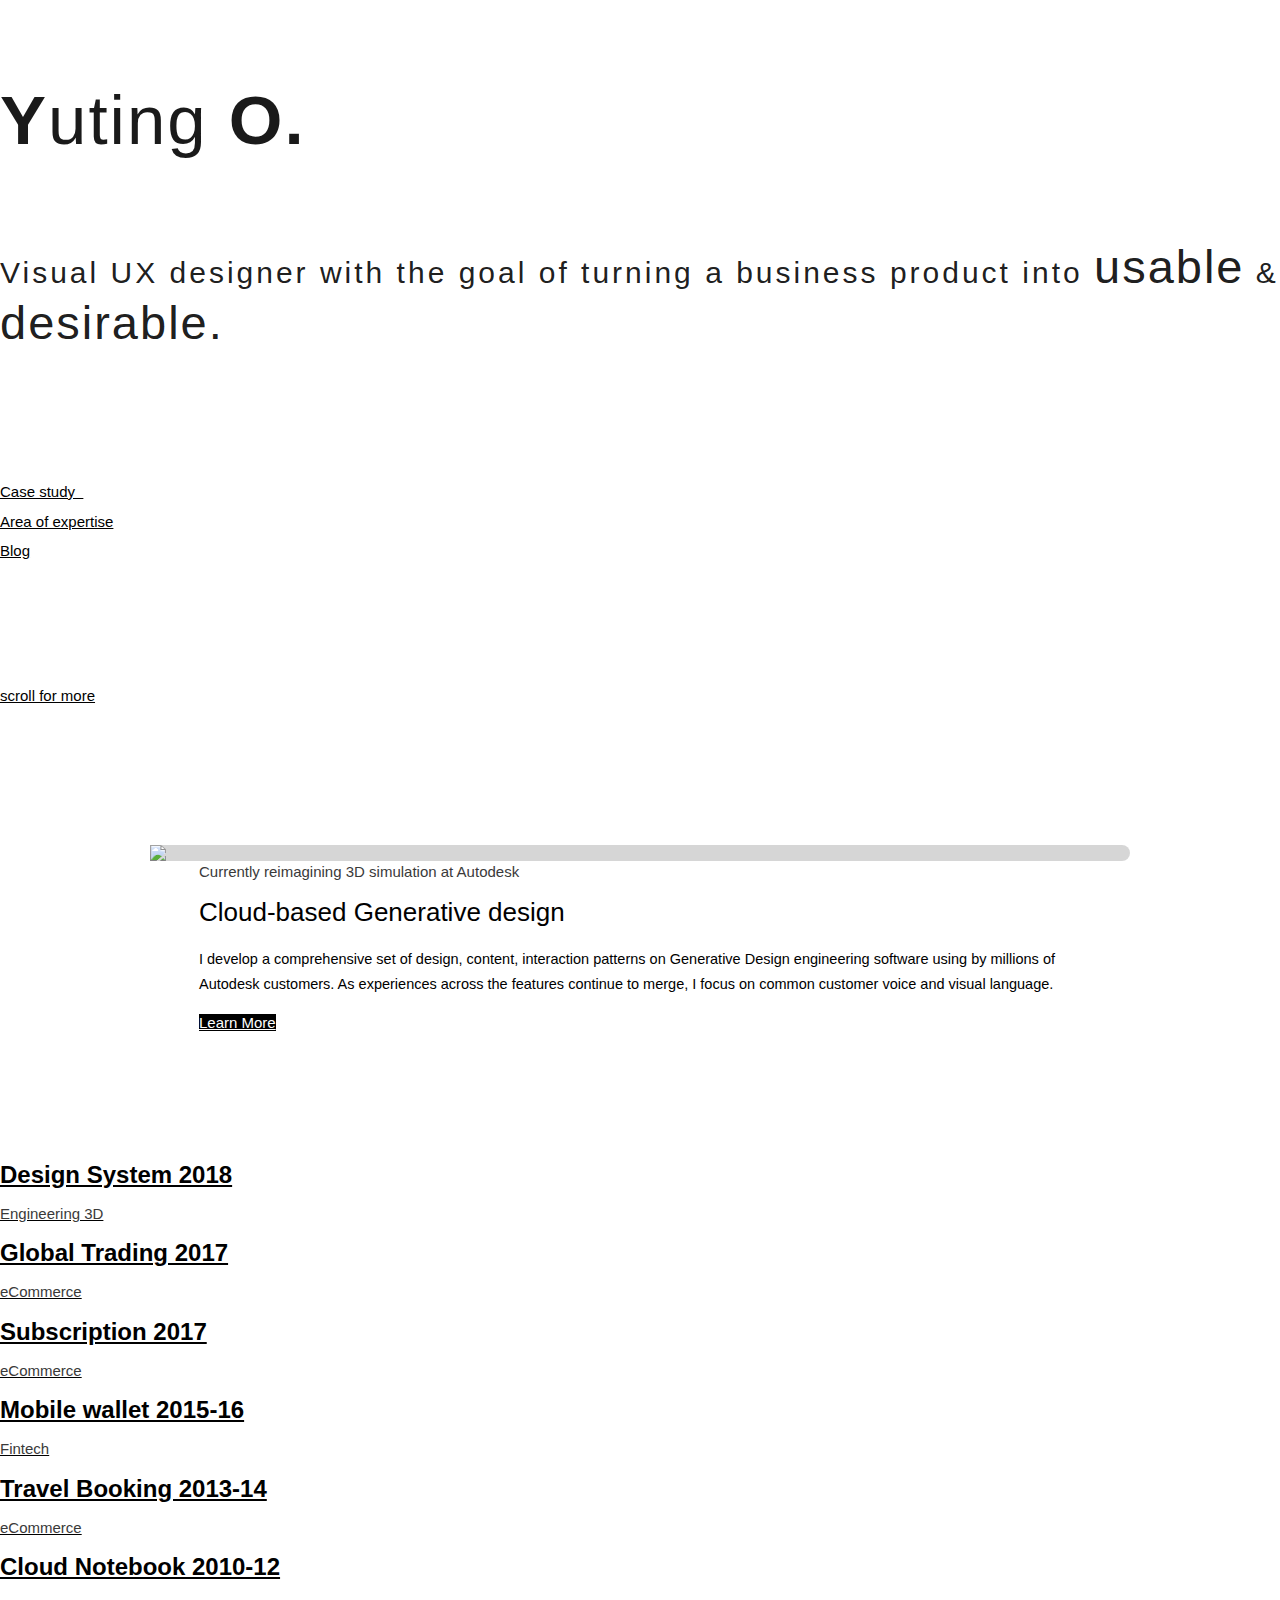
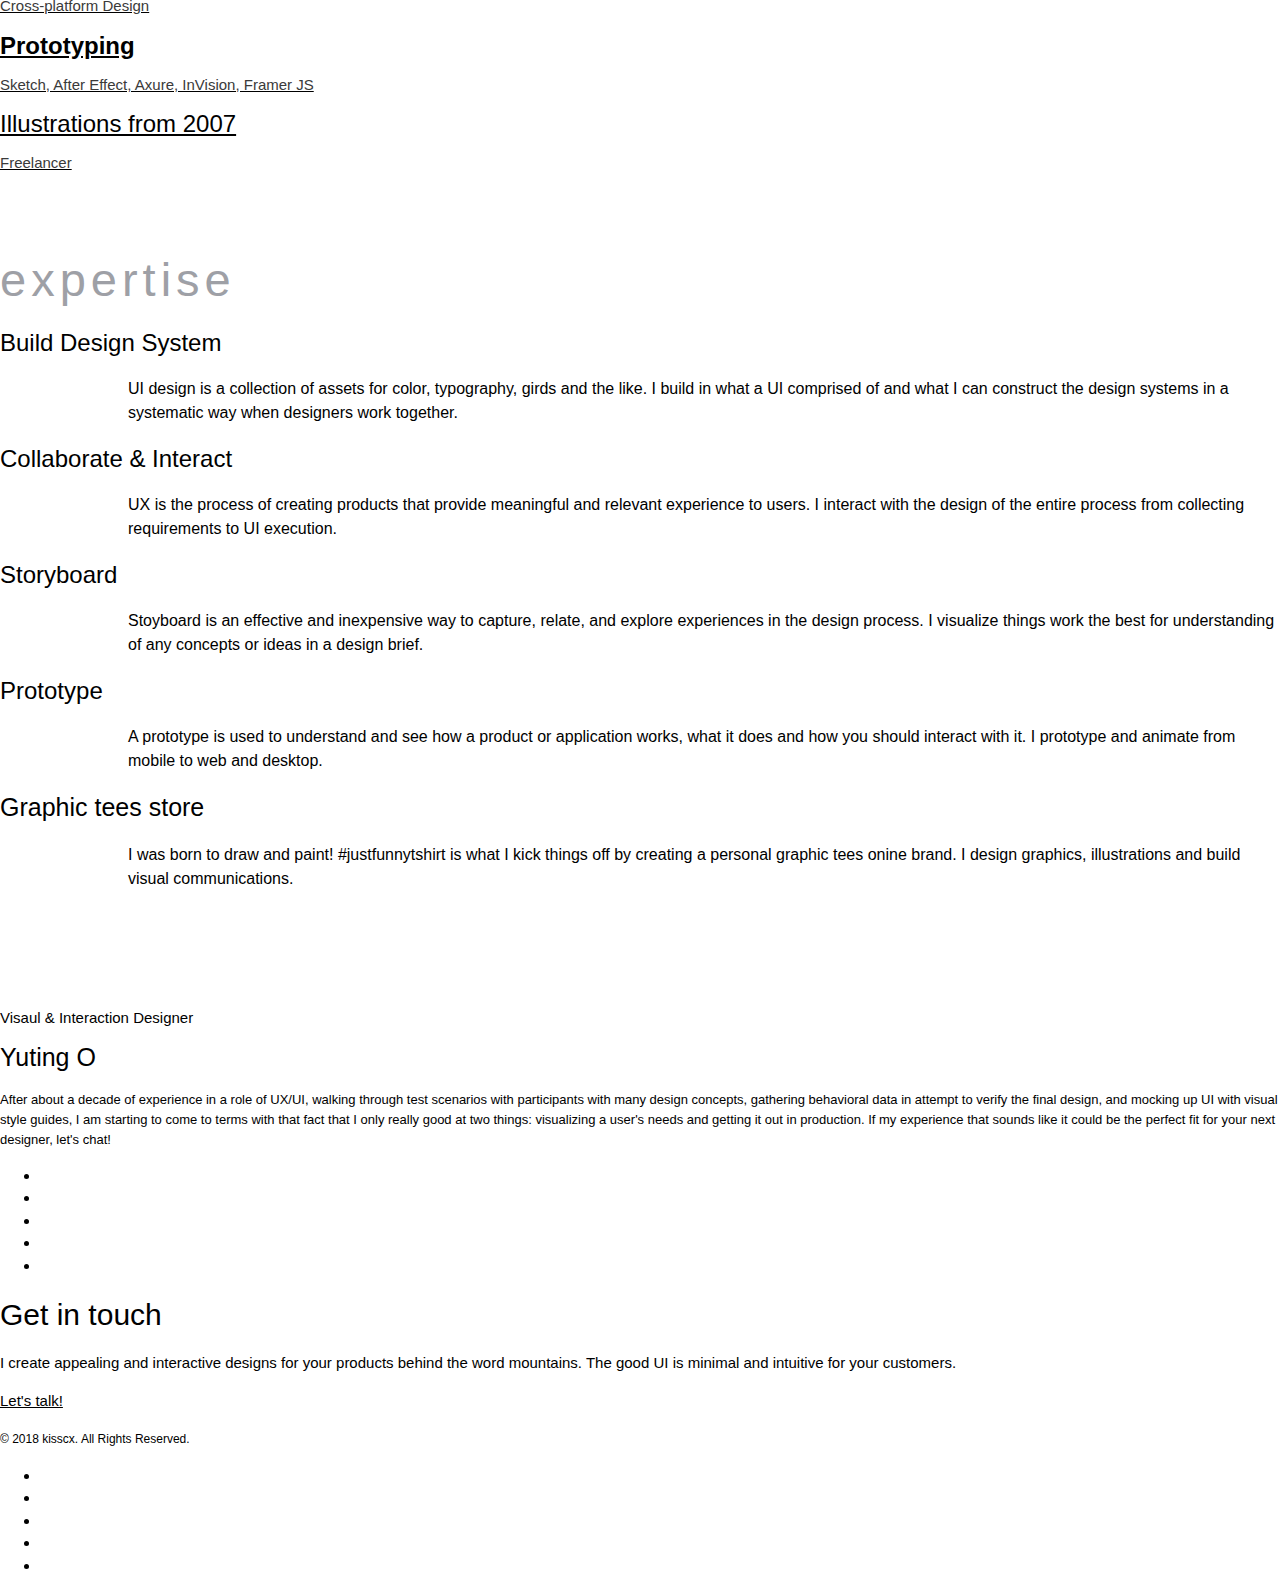
==== index.html @ 0048ec6f "update google analytics" ====
<!DOCTYPE HTML>
<html>
	<head>
	<meta charset="utf-8">
	<meta http-equiv="X-UA-Compatible" content="IE=edge">
	<title>WHAT is GOOD UI</title>
	<meta name="viewport" content="width=device-width, initial-scale=1">
	<meta name="description" content="goodui" />


	<!-- 
	//////////////////////////////////////////////////////

	FREE HTML5 TEMPLATE 
	DESIGNED & DEVELOPED by FreeHTML5.co
		
	Website: 		http://freehtml5.co/
	Email: 			info@freehtml5.co
	Twitter: 		http://twitter.com/fh5co
	Facebook: 		https://www.facebook.com/fh5co

	//////////////////////////////////////////////////////
	 -->

  	<!-- Facebook and Twitter integration -->
	<meta property="og:title" content=""/>
	<meta property="og:image" content=""/>
	<meta property="og:url" content=""/>
	<meta property="og:site_name" content=""/>
	<meta property="og:description" content=""/>
	<meta name="twitter:title" content="" />
	<meta name="twitter:image" content="" />
	<meta name="twitter:url" content="" />
	<meta name="twitter:card" content="" />

	<!-- <link href="https://fonts.googleapis.com/css?family=Montserrat:400,700" rel="stylesheet"> -->
	
	<!-- Animate.css -->
	<link rel="stylesheet" href="css/animate.css">
	<!-- Icomoon Icon Fonts-->
	<link rel="stylesheet" href="css/icomoon.css">
    <!-- Fontaewsome -->
	<link rel="stylesheet" href="https://use.fontawesome.com/releases/v5.0.12/css/all.css" integrity="sha384-G0fIWCsCzJIMAVNQPfjH08cyYaUtMwjJwqiRKxxE/rx96Uroj1BtIQ6MLJuheaO9" crossorigin="anonymous">

	<!-- Bootstrap  -->
	<link rel="stylesheet" href="css/bootstrap.css">
	<!-- Theme style  -->
	<link rel="stylesheet" href="css/style.css">

	<link rel="stylesheet" href="https://www.w3schools.com/w3css/4/w3.css">

	<style>
.mySlides {display:none}
.w3-left, .w3-right, .w3-badge {cursor:pointer}
.w3-badge {height:13px;width:13px;padding:0}


.cv-social-icons {
  margin: 0;
  padding: 0;
}
.cv-social-icons li {
  margin: 0;
  padding: 0;
  list-style: none;
  display: -moz-inline-stack;
  display: inline-block;
  zoom: 1;
  *display: inline;
}
.cv-social-icons li a {
  display: -moz-inline-stack;
  display: inline-block;
  zoom: 1;
  *display: inline;
  color: #2f2519;
  padding-left: 0px;
  padding-right: 10px;
}
.cv-social-icons li a i {
  font-size: 20px;
}

</style>

	<!-- Modernizr JS -->
	<script src="js/modernizr-2.6.2.min.js"></script>
	<!-- FOR IE9 below -->
	<!--[if lt IE 9]>
	<script src="js/respond.min.js"></script>
	<![endif]-->


<!-- Begin Inspectlet Asynchronous Code -->
<script type="text/javascript">
(function() {
window.__insp = window.__insp || [];
__insp.push(['wid', 242809965]);
var ldinsp = function(){
if(typeof window.__inspld != "undefined") return; window.__inspld = 1; var insp = document.createElement('script'); insp.type = 'text/javascript'; insp.async = true; insp.id = "inspsync"; insp.src = ('https:' == document.location.protocol ? 'https' : 'http') + '://cdn.inspectlet.com/inspectlet.js?wid=242809965&r=' + Math.floor(new Date().getTime()/3600000); var x = document.getElementsByTagName('script')[0]; x.parentNode.insertBefore(insp, x); };
setTimeout(ldinsp, 0);
})();
</script>
<!-- End Inspectlet Asynchronous Code -->


<!-- Global site tag (gtag.js) - Google Analytics -->
<script async src="https://www.googletagmanager.com/gtag/js?id=G-8XE5X8THDM"></script>
<script>
  window.dataLayer = window.dataLayer || [];
  function gtag(){dataLayer.push(arguments);}
  gtag('js', new Date());

  gtag('config', 'G-8XE5X8THDM');
</script>

<!-- Google Tag Manager -->
<script>(function(w,d,s,l,i){w[l]=w[l]||[];w[l].push({'gtm.start':
new Date().getTime(),event:'gtm.js'});var f=d.getElementsByTagName(s)[0],
j=d.createElement(s),dl=l!='dataLayer'?'&l='+l:'';j.async=true;j.src=
'https://www.googletagmanager.com/gtm.js?id='+i+dl;f.parentNode.insertBefore(j,f);
})(window,document,'script','dataLayer','GTM-P44JZZF');</script>
<!-- End Google Tag Manager -->

	</head>


	
	<body>

	<div class="fh5co-loader"></div>

<!--	
	<div id="page">
	<nav class="fh5co-nav" role="navigation">
		<div class="container">
			<div class="fh5co-top-logo">
				<div id="fh5co-logo"><a href="index.html"><span style="font-size: 16px; background:linear-gradient(90deg, gray 66%, transparent 0) repeat-x; background-size: .2em 2px; background-position: 0 1em; color:black!important;">Yuting <span style="font-size: 20px">o</span></span></div>
				
			</div>
			<div class="fh5co-top-menu menu-1 text-center">
				<ul>
					<li><a href="#work"><span class="dash_underline">Works</span></a></li>
					<li><a href="#about"><span class="dash_underline">About</span></a></li>
					<li class="has-dropdown">
						<a href="#">Dropdown</a>
						<ul class="dropdown">
							<li><a href="#">Web Design</a></li>
							<li><a href="#">eCommerce</a></li>
							<li><a href="#">Branding</a></li>
							<li><a href="#">API</a></li>
						</ul>
					</li>
					<li><a href="https://dribbble.com/bullfrogou"><span class="dash_underline">Good-UI</span></a></li>
					<li><a href="https://medium.com/@yutingou"><span class="dash_underline">Disambiguate UX</span></a></li>
				</ul>
			</div>
			
			<div class="fh5co-top-social menu-1 text-right">
				<ul class="fh5co-social">
					<li><a href="#"><i class="icon-twitter"></i></a></li>
					<li><a href="#"><i class="icon-dribbble"></i></a></li>
					<li><a href="#"><i class="icon-instagram"></i></a></li>
					<li><a href="#"><i class="fab fa-codepen"></i></a></li>
				</ul>
			</div>
		
		</div>
	</nav>
-->

	
	<div id="fh5co-work">
		<div class="container">

			<div class="row top-line animate-box">
				<div class="col-md-7 col-md-push-4 text-left intro" id="work">
					<p style="font-family:ff-tisa-web-pro,sans-serif;font-size:69px;letter-spacing:2px;color: rgba(1,1,1,0.9);font-weight:70;"> <span style="font-weight:bold">Y</span>uting <span style="font-weight:bold">O.</span></p> 
<!--hide udercode class="dash_underline"-->
					<p style="font-family:Tisa Pro Thin Italic,sans-serif;font-size:30px;letter-spacing:3px;line-height:50px; color: rgba(1,1,1,0.9);font-weight:70;"> <span>Visual UX designer with the goal of </span>turning a business product into <span style="font-family:Tisa Pro Light Italic, sans-serif;font-size:47px;letter-spacing:2px;color: rgba(1,1,1,0.9);font-weight:70;">usable</span> <span class="amp"> & </span> <span style="font-family:Tisa Pro Light Italic, sans-serif;font-size:47px;letter-spacing:2px;color: rgba(1,1,1,0.9);font-weight:70;">desirable.<p></br>
						<!--<br><a href="https://www.autodesk.com/solutions/generative-design">
						<span style="font-size: 16px; background:linear-gradient(90deg, gray 66%, transparent 0) repeat-x; background-size: .2em 2px; background-position: 0 1em; color:black!important;">I'm currently working on: Generative Design</span></a> 
						<i class="icon-heart2"></i> by <a href="http://freehtml5.co">FreeHTML5.co</a> </span>-->


	                <ul class="cv-social-icons">
						<li><a href="https://dribbble.com/bullfrogou"><i class="icon-dribbble" style="font-size: 30px;"></i></a></li>
						<li><a href="https://www.instagram.com/aimomala/"><i class="icon-instagram" style="font-size: 30px;"></i></a></li>
						<li><a href="https://twitter.com/bullfrogou"><i class="icon-twitter" style="font-size: 30px;"></i></a></li>
						<li><a href="https://codepen.io/bullfrogou/"><i class="fab fa-codepen" style="font-size: 30px;"></i></a></li> <br>
					</ul><br>

					<ul style="list-style: none;padding-left:0px;">
							
					<li style="padding-bottom:7px;"><a href="portfolio_detail.html"><span class="w3-text-black" style="font-family:ff-tisa-web-pro,sans-serif;">Case study &nbsp </span><i class="icon-arrow-right" style="font-weight:1000;"></i></a></li>
					<li style="padding-bottom:7px;"><a href="#about"><span class="w3-text-black" style="font-family:ff-tisa-web-pro,sans-serif;">Area of expertise</span></a></li>
					<li style="padding-bottom:7px;"><a href="https://medium.com/@yutingou"><span class="w3-text-black" style="font-family:ff-tisa-web-pro,sans-serif;">Blog</span></a></li>


				 </ul>
			
       </div>

   </div>
		<div class="container" style="padding-bottom:100px; padding-top: 100px;">
			
			<div class="col-md-1 col-md-push-5">
				<span id="section10" class="demo"><a href="#works" style="text-align:center;width:100%;"><span></span>scroll for more</a></span></div>
       </div>
	</div>


	

<!-- add a feature slider -->
<div id="fh5co-author" class="fh5co-bg-start-section" style ="padding:2.5em; clear:both;background-image: url(images/legacy.png);background-size:100%;background-repeat:no-repeat;" >

		<div id="current" class="w3-content w3-display-container">
		    
		    <div class="row">
		       <div class="col-md-6 text-center animate-box">

		          <div class="" style="background-color:#3333;border-radius:8px;">
		             <img class="mySlides author-inner animate-box" src="images/case_study_adsk_4.png" style="width:100%;">

		             <img class="mySlides author-inner animate-box" src="images/case_study_adsk_3.png" style="width:100%;">
		             <img class="mySlides author-inner animate-box" src="images/case_study_adsk_2.png" style="width:100%;">
		             
		               
		               
		             </div>
					</div>
					
					<div class="desc animate-box w3-text-black col-md-offset-6" style="padding-left:5%; padding-right:5%;">
							<span class="w3-text-dark-gray" style="font-family:Tisa Pro,sans-serif;">Currently reimagining 3D simulation at Autodesk</span>
							<h3 ><span style="font-family:Tisa Pro,sans-serif; font-weight:100;font-size:26px;">Cloud-based Generative design</span></h3>
							<p style="font-family:ff-tisa-web-pro,sans-serif;font-size:14.5px;line-height: 25px;">I develop a comprehensive set of design, content, interaction patterns on Generative Design engineering software using by millions of Autodesk customers. As experiences across the features continue to merge, I focus on common customer voice and visual language.</p>
							<p><a href="https://www.autodesk.com/solutions/generative-design" class="btn btn-primary btn-outline w3-black" style="background: #6fd3da;
  color: #fff;
  border: 1px">Learn More</a></p>
				
						</div>


  </div>	

</div>

</div>




<!-- works-->

<div class="container" style ="padding: 4em 0;clear: both;">

			<div class="row">
	<div id="works" class="col-md-4 text-center animate-box">
					<a class="work" href="https://medium.com/@yutingou/design-systems-in-sketch-basics-components-layouts-and-mini-experiences-c7317e1f38d6">
						<div class="work-grid" style="background-image:url(images/project-3.jpg);">
							<div class="inner">
								<div class="desc">
									<h3 style="font-weight:bold;">Design System 2018</h3>
									<span class="cat w3-text-dark-gray">Engineering 3D</span>
								</div>
							</div>
						</div>
					</a>
				</div>



				<div class="col-md-4 text-center animate-box">
					<a class="work" href="https://medium.com/@yutingou/build-measure-learn-on-ecommerce-seller-user-interface-d0c954c57343">
						<div class="work-grid" style="background-image:url(images/project-2.jpg);">
							<div class="inner">
								<div class="desc">
									<h3 style="font-weight:bold;">Global Trading 2017</h3>
									<span class="cat w3-text-dark-gray">eCommerce</span>
								</div>
							</div>
						</div>
					</a>
				</div>

			
				<div class="col-md-4 text-center animate-box">
					<a class="work" href="https://www.webinterpret.com/us/">
						<div class="work-grid" style="background-image:url(images/project-6.jpg);">
							<div class="inner">
								<div class="desc">
									<h3 style="font-weight:bold;">Subscription 2017</h3>
									<span class="cat w3-text-dark-gray">eCommerce</span>
								</div>
							</div>
						</div>
					</a>
				</div>



				<div class="col-md-4 text-center animate-box">
					<a class="work" href="https://www.matchmove.com/wallet/">
						<div class="work-grid" style="background-image:url(images/project-5_01.png);">
							<div class="inner">
								<div class="desc">
									<h3 style="font-weight:bold;">Mobile wallet 2015-16</h3>
									<span class="cat w3-text-dark-gray">Fintech</span>
								</div>
							</div>
						</div>
					</a>
				</div>

					<div class="col-md-4 text-center animate-box">
					<a class="work" href="https://pages.english.ctrip.com/mobile/index.html">
						<div class="work-grid" style="background-image:url(images/project-10.png);">
							<div class="inner">
								<div class="desc">
									<h3 style="font-weight:bold;">Travel Booking 2013-14</h3>
									<span class="cat w3-text-dark-gray">eCommerce</span>
								</div>
							</div>
						</div>
					</a>
				</div>


					<div class="col-md-4 text-center animate-box">
					<a class="work" href="https://itunes.apple.com/us/app/id443325387?mt=8">
						<div class="work-grid" style="background-image:url(images/mknote.png">
							<div class="inner">
								<div class="desc">
									<h3 style="font-weight:bold;">Cloud Notebook 2010-12</h3>
									<span class="cat w3-text-dark-gray">Cross-platform Design</span>
								</div>
							</div>
						</div>
					</a>
				</div>

					



				<div class="col-md-4 text-center animate-box">
					<a class="work" href="https://dribbble.com/bullfrogou">
						<div class="work-grid" style="background-image:url(images/prototype.gif);">
							<div class="inner">
								<div class="desc">
									<h3 style="font-weight:bold;">Prototyping</h3>
									<span class="cat w3-text-dark-gray">Sketch, After Effect, Axure, InVision, Framer JS</span>
								</div>
							</div>
						</div>
					</a>
				</div>
			
		
				
				<div class="col-md-4 text-center animate-box">
					<a class="work" href="https://www.behance.net/ytou">
						<div class="work-grid" style="background-image:url(images/project-9.gif);">
							<div class="inner">
								<div class="desc">
									<h3>Illustrations from 2007</h3>
									<span class="cat w3-text-dark-gray">Freelancer</span>
								</div>
							</div>
						</div>
					</a>
				</div>
	

</div> <!-- container-->
</div>
</div>




<!-- what I do-->
<div class="container">
			<div class="row animate-box desc author-inner">
				<div id="about" class="col-md-8 col-md-offset-2 text-center fh5co-heading">
					<div><h2 style="font-family:Tisa Pro,sans-serif;font-weight:100;font-size:47px;letter-spacing:5px;color:#9ea0a6;">expertise</h2></div>
				</div>
			</div>


        <div class="row animate-box">
			<div class="col-md-6 text-center animate-box">
					<a class="work">
						<div class="work-grid" style="background-image:url(images/what_I_do_build.jpg);"></div>
						<h3 style="font-family:Tisa Pro,sans-serif; font-weight:100;">Build Design System</h3>
						<p style="font-family:ff-tisa-web-pro,sans-serif; font-weight:100; font-size:16px; text-align:left; color:black;padding-left:10%">UI design is a collection of assets for color, typography, girds and the like. I build in what a UI comprised of and what I can construct the design systems in a systematic way when designers work together.</p>
					</a>
				</div>



				<div class="col-md-6 text-center animate-box">
					<a class="work">
						<div class="work-grid" style="background-image:url(images/what_I_do_interaction.jpg);"></div>
						<h3 style="font-family:Tisa Pro,sans-serif; font-weight:100;">Collaborate & Interact</h3>
						<p style="font-family:ff-tisa-web-pro,sans-serif; font-weight:100; font-size:16px; text-align:left; color:black;padding-left:10%">UX is the process of creating products that provide meaningful and relevant experience to users. I interact with the design of the entire process from collecting requirements to UI execution.</p>
					</a>
			</div>	
	
        <div class="row top-line"> </div>			

				<div class="col-md-6 text-center animate-box">
					<a class="work">
						<div class="work-grid" style="background-image:url(images/what_I_do_storyboard.jpg);"></div>
						<h3 style="font-family:Tisa Pro,sans-serif; font-weight:100;">Storyboard</h3>
						<p style="font-family:ff-tisa-web-pro,sans-serif; font-weight:100; font-size:16px; text-align:left; color:black;padding-left:10%">Stoyboard is an effective and inexpensive way to capture, relate, and explore experiences in the design process. I visualize things work the best for understanding of any concepts or ideas in a design brief.</p>
					</a>
				</div>

					<div class="col-md-6 text-center animate-box">
					<a class="work">
						<div class="work-grid" style="background-image:url(images/what_I_do_prototype.jpg);"></div>
						<h3 style="font-family:Tisa Pro,sans-serif; font-weight:100;">Prototype</h3>
						<p style="font-family:ff-tisa-web-pro,sans-serif; font-weight:100; font-size:16px; text-align:left; color:black;padding-left:10%">A prototype is used to understand and see how a product or application works, what it does and how you should interact with it. I prototype and animate from mobile to web and desktop.</p>
					</a>
				</div>

        <div class="row top-line"> </div>	

				<div class="col-md-6 text-center animate-box">
					<a class="work">
						<div class="work-grid" style="background-image:url(images/what_I_do_graphic.jpg);"></div>
						<h3 style="font-family:Tisa Pro,sans-serif; font-weight:100;"><span style="font-size:25px;">Graphic tees store</span></h3>
						<p style="font-family:ff-tisa-web-pro,sans-serif; font-weight:100; font-size:16px; text-align:left; color:black;padding-left:10%">I was born to draw and paint! #justfunnytshirt is what I kick things off by creating a personal graphic tees onine brand. I design graphics, illustrations and build visual communications.</p>
					</a>
				</div>

				<div class="row top-line"> </div>	

</div>
</div>



<!--author-->

	<div id="fh5co-author" class="fh5co-bg-section">
		<div class="container">
			<div class="row animate-box">
				<div class="col-md-8 col-md-offset-2 text-center fh5co-heading">
					<div id="about"><h2><span class="talkbubble" style="color: white;"><br>Say Hello..</span></h2></div>
				</div>
			</div>
			<div class="row">
				<div class="col-md-8 col-md-offset-2">
					<div class="author">
						<div class="author-inner animate-box" style="background-image: url(images/person3.jpg);">
						</div>
						<div class="desc animate-box">
							<span class="amp">Visaul &amp; Interaction Designer</span>
							<h3><span class="amp" style="font-size:25px">Yuting O</span></h3>
							<p style="font-family:Tisa Pro,sans-serif; font-weight:100;font-size:13px;line-height: 20px;">After about a decade of experience in a role of UX/UI, walking through test scenarios with participants with many design concepts, gathering behavioral data in attempt to verify the final design, and mocking up UI with visual style guides, I am starting to come to terms with that fact that I only really good at two things: <b>visualizing a user's needs </b>and <b>getting it out in production.</b> If my experience that sounds like it could be the perfect fit for your next designer, let's chat! </p>
							<!--<p><a href="about.html" class="btn btn-primary btn-outline">Learn More</a></p>-->
							<ul class="fh5co-social-icons">
						<li><a href="https://twitter.com/bullfrogou"><i class="icon-twitter"></i></a></li>
						<li><a href="https://dribbble.com/bullfrogou"><i class="icon-dribbble"></i></a></li>
						<li><a href="https://www.facebook.com/justfunnytshirt/"><i class="icon-facebook"></i></a></li>
						<li><a href="https://www.instagram.com/aimomala/"><i class="icon-instagram"></i></a></li>
						<li><a href="https://codepen.io/bullfrogou/"><i class="fab fa-codepen"></i></a></li>
					</ul>
						</div>
					</div>
				</div>
			</div>
		</div>
	</div>

	<div id="fh5co-started">
		<div class="container" id="contactme">
			<div class="row animate-box">
				<div class="col-md-8 col-md-offset-2 text-center fh5co-heading">
					<h2 style="font-family:Tisa Pro,sans-serif; font-weight:100;">Get in touch</h2>
					<p style="font-family:Tisa Pro,sans-serif; font-weight:100;">I create appealing and interactive designs for your products behind the word mountains.  The good UI is minimal and intuitive for your customers. </p>
					<p style="font-family:Tisa Pro,sans-serif; font-weight:100;"><a href="mailto:bullfrog.blogger@gmail.com" target="_top" class="btn btn-primary">Let's talk!</a></p>

				</div>
			</div>
		</div>
	</div>



	<footer id="fh5co-footer" role="contentinfo">
		<div class="container">
			<div class="row copyright">
				<div class="col-md-12 text-center">
					<p>
						<small class="block">&copy; 2018 kisscx. All Rights Reserved.</small> 
						<!--<small class="block">Designed by <a href="http://freehtml5.co/" target="_blank">FreeHTML5.co</a> Demo Images: <a href="http://unsplash.co/" target="_blank">Unsplash</a> &amp; <a href="http://blog.gessato.com/" target="_blank">Gessato</a></small>-->
					</p>
					
						<ul class="fh5co-social-icons">
						<li><a href="https://twitter.com/bullfrogou"><i class="icon-twitter"></i></a></li>
						<li><a href="https://dribbble.com/bullfrogou"><i class="icon-dribbble"></i></a></li>
						<li><a href="https://www.instagram.com/aimomala/"><i class="icon-instagram"></i></a></li>
						<li><a href="https://www.facebook.com/justfunnytshirt/"><i class="icon-facebook"></i></a></li>
						<li><a href="https://codepen.io/bullfrogou/"><i class="fab fa-codepen"></i></a></li>
					</ul>
					
				</div>
			</div>

		</div>
	</footer>
	</div>

	<div class="gototop js-top">
		<a href="#" class="js-gotop"><i class="icon-arrow-up"></i></a>
	</div>
	
	<!-- jQuery -->
	<script src="js/jquery.min.js"></script>
	<!-- jQuery Easing -->
	<script src="js/jquery.easing.1.3.js"></script>
	<!-- Bootstrap -->
	<script src="js/bootstrap.min.js"></script>
	<!-- Waypoints -->
	<script src="js/jquery.waypoints.min.js"></script>
	<!-- Main -->
	<script src="js/main.js"></script>



<script>
var myIndex = 0;
carousel();

function carousel() {
    var i;
    var x = document.getElementsByClassName("mySlides");
    for (i = 0; i < x.length; i++) {
       x[i].style.display = "none";  
    }
    myIndex++;
    if (myIndex > x.length) {myIndex = 1}    
    x[myIndex-1].style.display = "block";  
    setTimeout(carousel, 3000);    
}
</script>


<script type="text/javascript">
	
$(function() {
  $('a[href*=#]').on('click', function(e) {
    e.preventDefault();
    $('html, body').animate({ scrollTop: $($(this).attr('href')).offset().top}, 500, 'linear');
  });
});

</script>


</body>
</html> 





	</body>
</html>
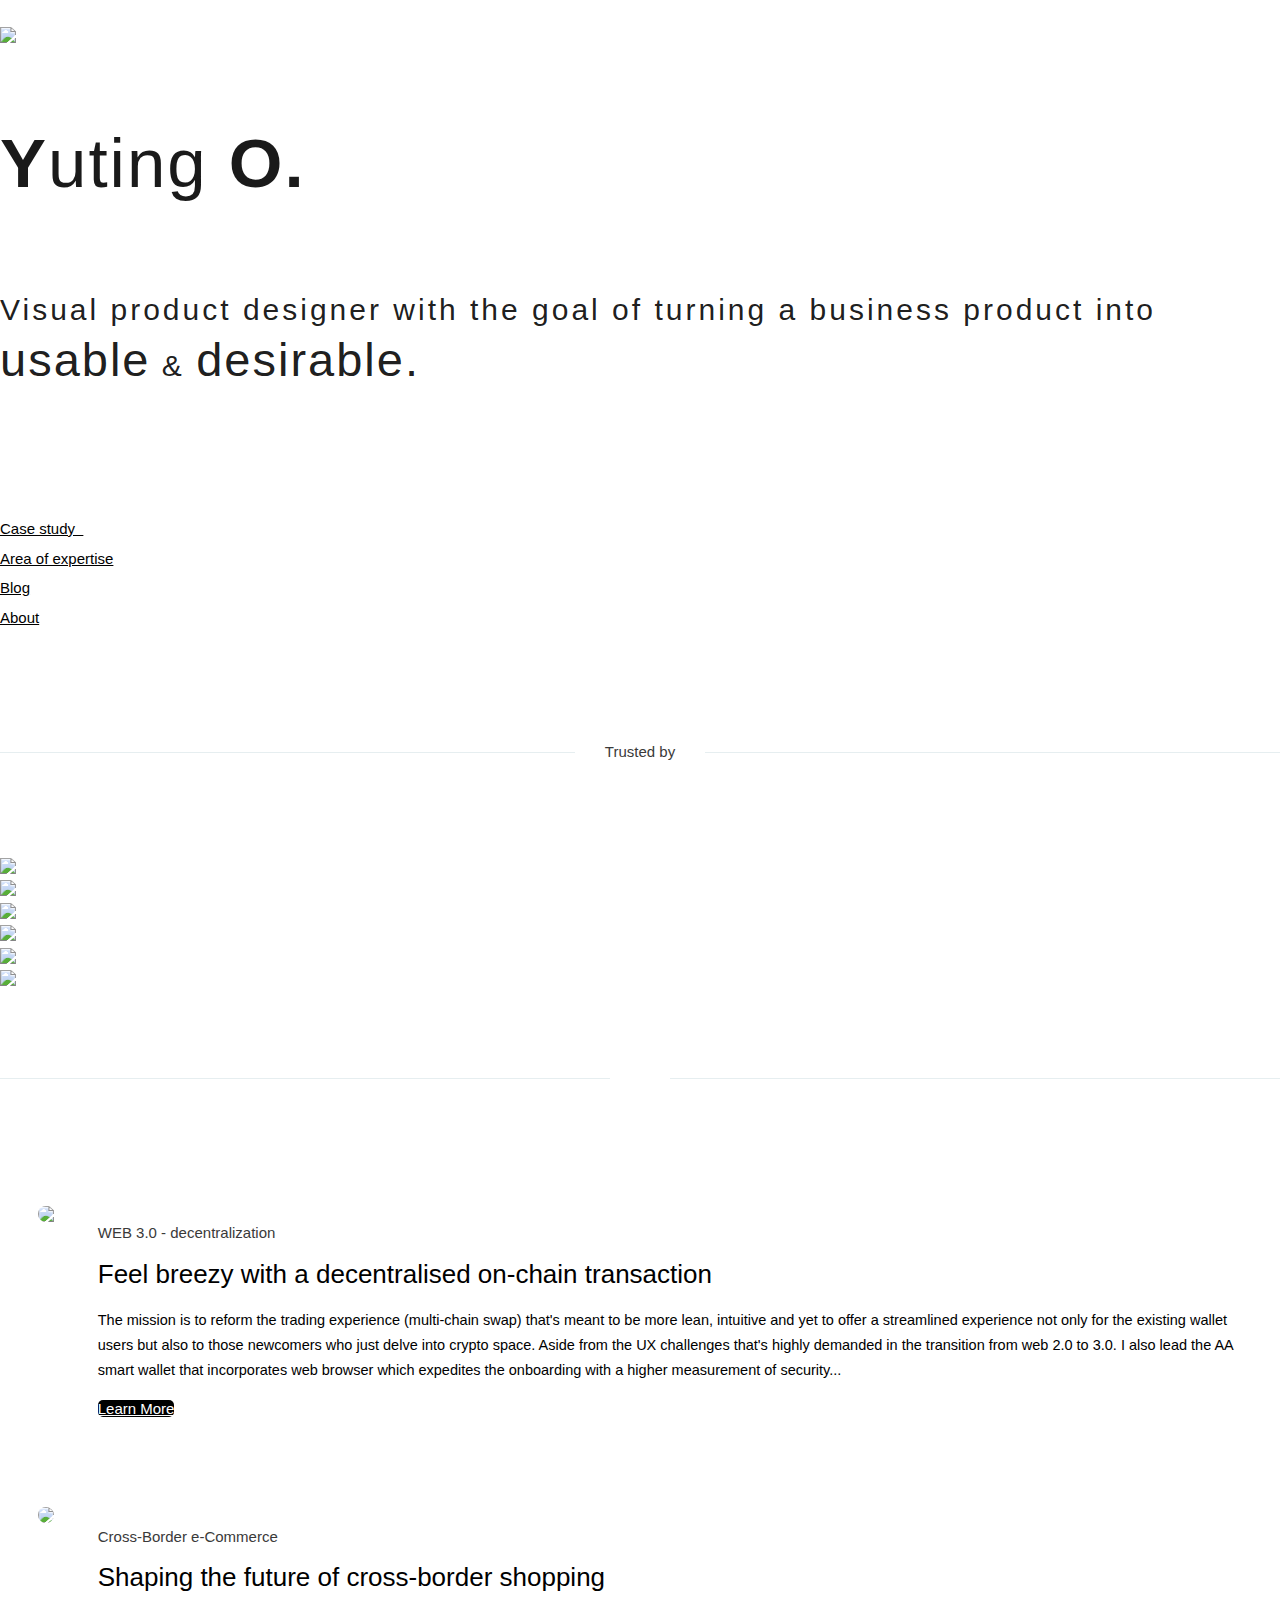
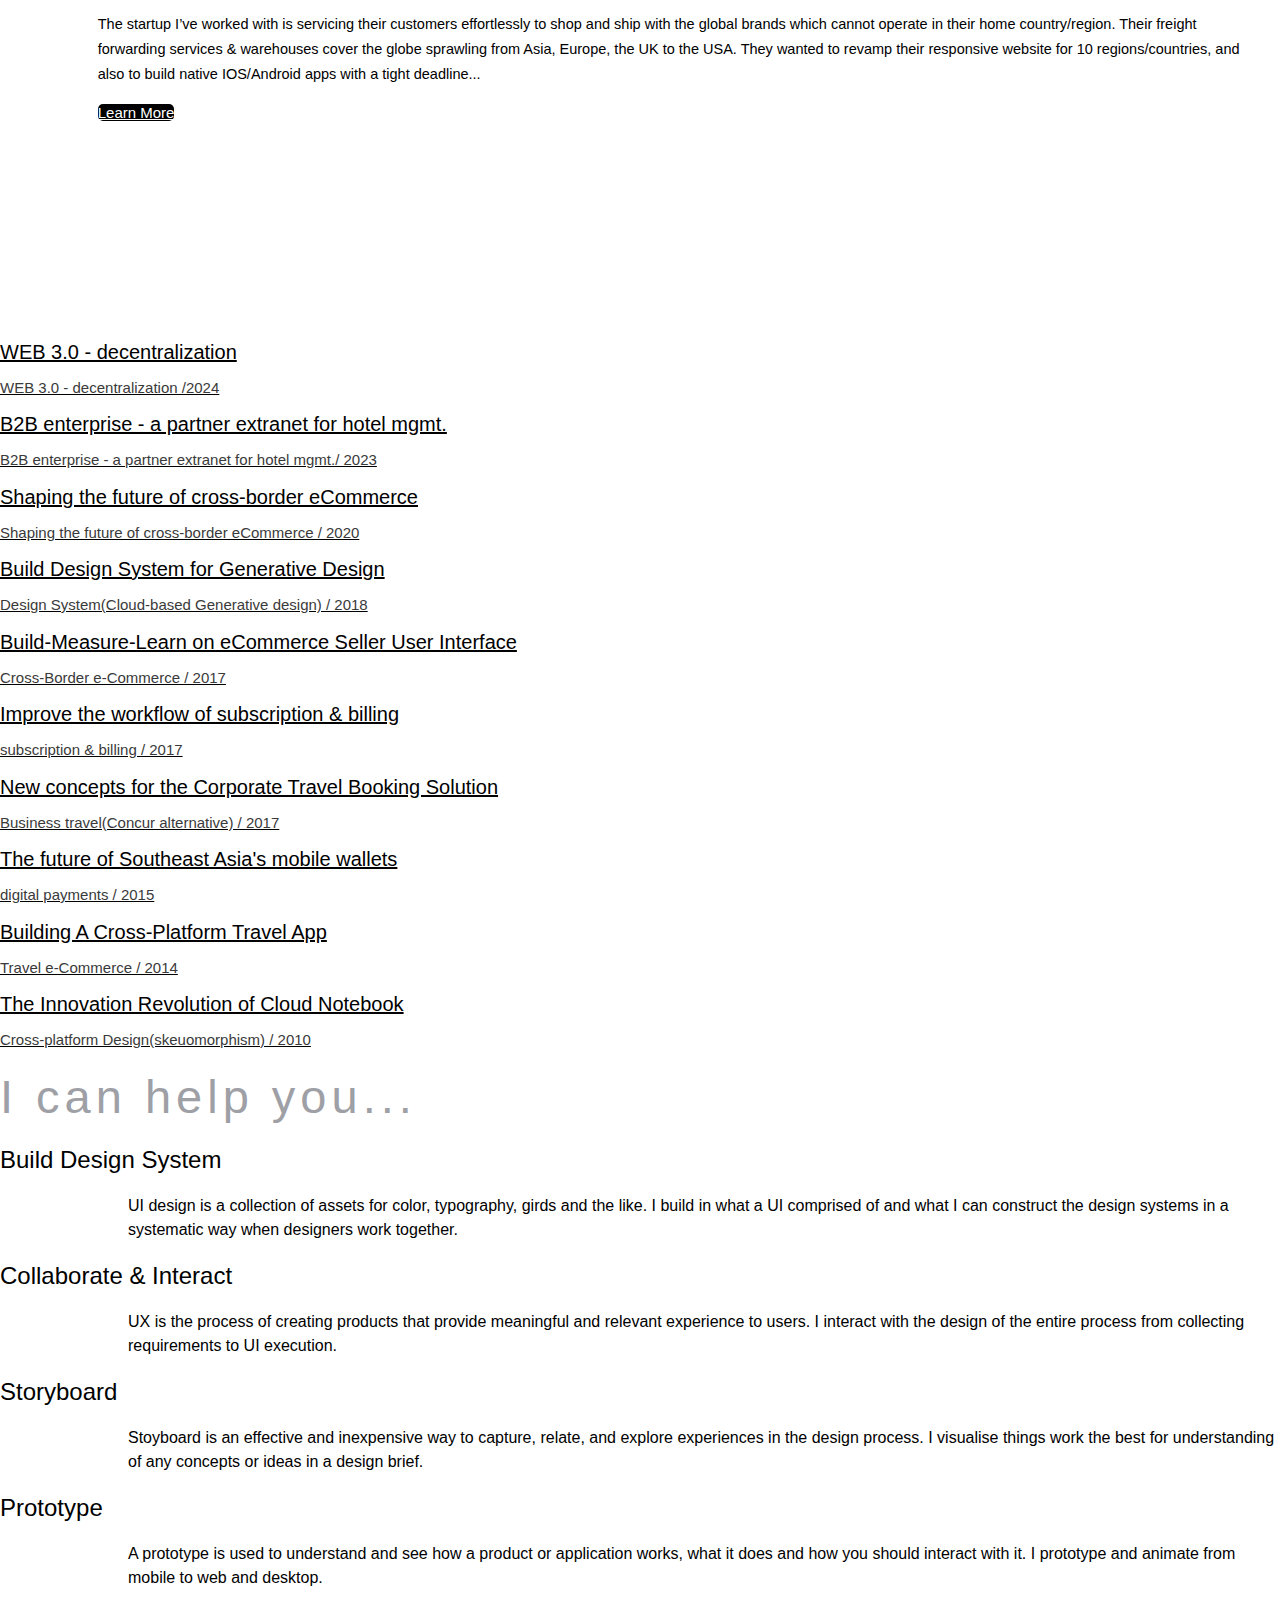
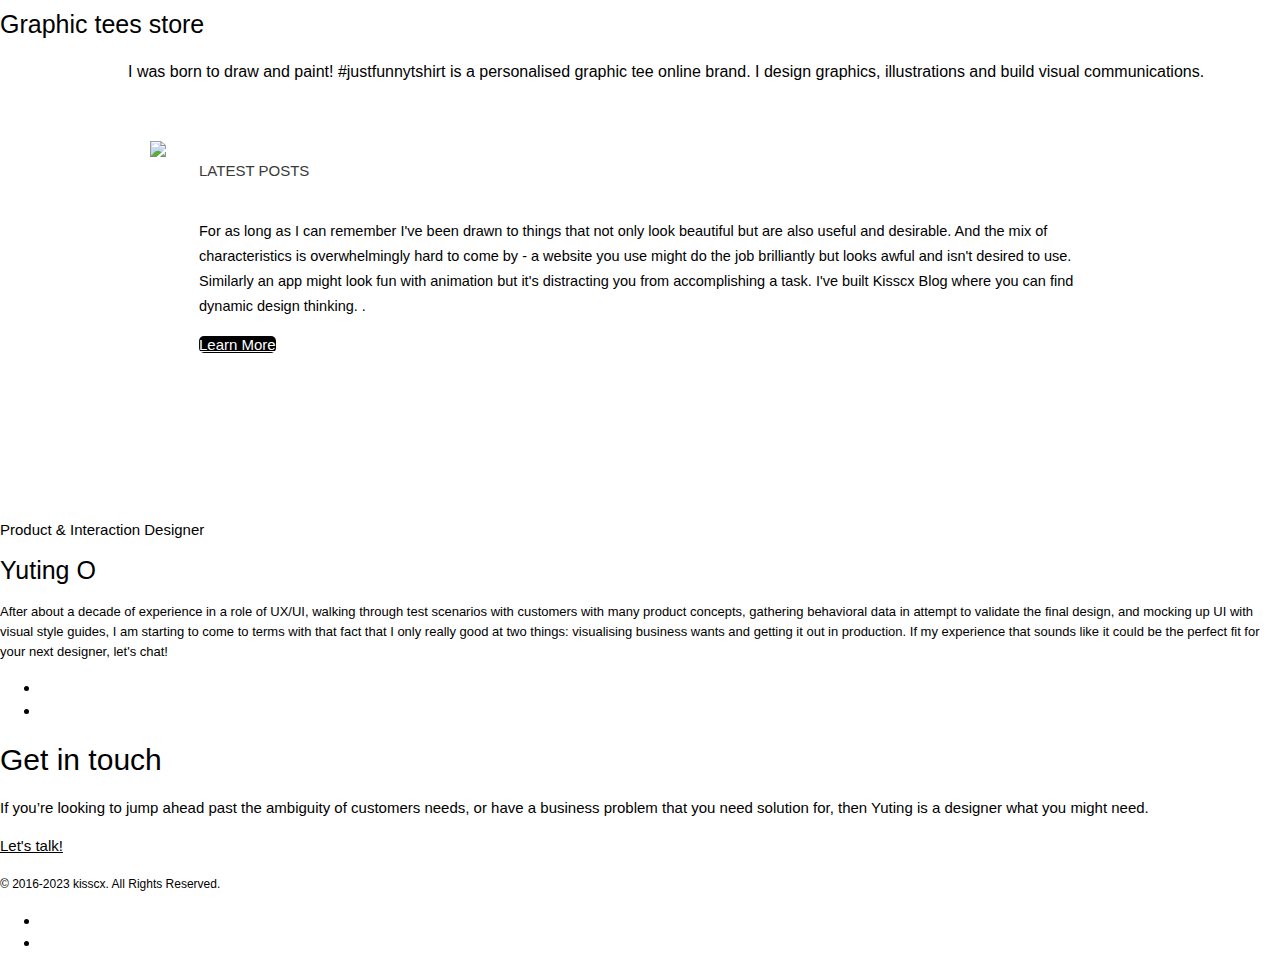
==== commit 54ffdc88: "post" ====
--- a/index.html
+++ b/index.html
@@ -3,7 +3,7 @@
 	<head>
 	<meta charset="utf-8">
 	<meta http-equiv="X-UA-Compatible" content="IE=edge">
-	<title>WHAT is GOOD UI</title>
+	<title>Yuting O - Visual Proudct Designer</title>
 	<meta name="viewport" content="width=device-width, initial-scale=1">
 	<meta name="description" content="goodui" />
 
@@ -81,6 +81,35 @@
   font-size: 20px;
 }
 
+
+/* divider style */
+.separator{
+  display:flex;
+  align-items: center;
+}
+.separator .line{
+  height: 1px;
+  flex: 2;
+  background-color: #e6eef0;
+}
+.separator p {
+  padding: 0 2rem;
+}
+
+
+
+/*text button style*/
+.read-more {
+margin-left: auto;
+padding-bottom: 5px;
+font-size: 12px;
+line-height: 18px;
+letter-spacing: 1px;
+text-transform: uppercase;
+border-bottom: 1px solid transparent;
+color:#f70;
+}
+
 </style>
 
 	<!-- Modernizr JS -->
@@ -91,28 +120,19 @@
 	<![endif]-->
 
 
-<!-- Begin Inspectlet Asynchronous Code -->
-<script type="text/javascript">
-(function() {
-window.__insp = window.__insp || [];
-__insp.push(['wid', 242809965]);
-var ldinsp = function(){
-if(typeof window.__inspld != "undefined") return; window.__inspld = 1; var insp = document.createElement('script'); insp.type = 'text/javascript'; insp.async = true; insp.id = "inspsync"; insp.src = ('https:' == document.location.protocol ? 'https' : 'http') + '://cdn.inspectlet.com/inspectlet.js?wid=242809965&r=' + Math.floor(new Date().getTime()/3600000); var x = document.getElementsByTagName('script')[0]; x.parentNode.insertBefore(insp, x); };
-setTimeout(ldinsp, 0);
-})();
-</script>
-<!-- End Inspectlet Asynchronous Code -->
-
 
 <!-- Global site tag (gtag.js) - Google Analytics -->
-<script async src="https://www.googletagmanager.com/gtag/js?id=G-8XE5X8THDM"></script>
+<script async src="https://www.googletagmanager.com/gtag/js?id=UA-185237717-1"></script>
 <script>
   window.dataLayer = window.dataLayer || [];
   function gtag(){dataLayer.push(arguments);}
   gtag('js', new Date());
 
-  gtag('config', 'G-8XE5X8THDM');
+  gtag('config', 'UA-185237717-1');
 </script>
+
+
+
 
 <!-- Google Tag Manager -->
 <script>(function(w,d,s,l,i){w[l]=w[l]||[];w[l].push({'gtm.start':
@@ -130,7 +150,7 @@
 
 	<div class="fh5co-loader"></div>
 
-<!--	
+<!--nav styel 1
 	<div id="page">
 	<nav class="fh5co-nav" role="navigation">
 		<div class="container">
@@ -169,83 +189,146 @@
 	</nav>
 -->
 
-	
+<!--nav styel 2 - only logo-->
+	<nav role="navigation">
+		<div class="container">
+			<div class="">
+				<div id=""><img src="images/logo/kisscx_logo.png" style="width:45px;padding-top:1.8em;"></div>		
+			</div>
+</div>
+</nav>
+<!--end of nav styel2 -->
+
+
+
 	<div id="fh5co-work">
 		<div class="container">
 
 			<div class="row top-line animate-box">
 				<div class="col-md-7 col-md-push-4 text-left intro" id="work">
-					<p style="font-family:ff-tisa-web-pro,sans-serif;font-size:69px;letter-spacing:2px;color: rgba(1,1,1,0.9);font-weight:70;"> <span style="font-weight:bold">Y</span>uting <span style="font-weight:bold">O.</span></p> 
+					<p style="font-family:ff-tisa-web-pro,sans-serif;font-size:69px;letter-spacing:2px;color: rgba(1,1,1,0.9);font-weight:70;"> <span style="font-weight:bold"></img>Y</span>uting <span style="font-weight:bold">O.</span></p> 
+
 <!--hide udercode class="dash_underline"-->
-					<p style="font-family:Tisa Pro Thin Italic,sans-serif;font-size:30px;letter-spacing:3px;line-height:50px; color: rgba(1,1,1,0.9);font-weight:70;"> <span>Visual UX designer with the goal of </span>turning a business product into <span style="font-family:Tisa Pro Light Italic, sans-serif;font-size:47px;letter-spacing:2px;color: rgba(1,1,1,0.9);font-weight:70;">usable</span> <span class="amp"> & </span> <span style="font-family:Tisa Pro Light Italic, sans-serif;font-size:47px;letter-spacing:2px;color: rgba(1,1,1,0.9);font-weight:70;">desirable.<p></br>
-						<!--<br><a href="https://www.autodesk.com/solutions/generative-design">
-						<span style="font-size: 16px; background:linear-gradient(90deg, gray 66%, transparent 0) repeat-x; background-size: .2em 2px; background-position: 0 1em; color:black!important;">I'm currently working on: Generative Design</span></a> 
-						<i class="icon-heart2"></i> by <a href="http://freehtml5.co">FreeHTML5.co</a> </span>-->
-
+
+
+						<p style="font-family:Tisa Pro Thin Italic,sans-serif;font-size:30px;letter-spacing:3px;line-height:50px; color: rgba(1,1,1,0.9);font-weight:70;"><span>Visual product designer with the goal of </span>turning a business product into <span style="font-family:Tisa Pro Light Italic, sans-serif;font-size:47px;letter-spacing:2px;color: rgba(1,1,1,0.9);font-weight:70;">usable</span> <span class="amp"> & </span> <span style="font-family:Tisa Pro Light Italic, sans-serif;font-size:47px;letter-spacing:2px;color: rgba(1,1,1,0.9);font-weight:70;">desirable.<p></br>
 
 	                <ul class="cv-social-icons">
 						<li><a href="https://dribbble.com/bullfrogou"><i class="icon-dribbble" style="font-size: 30px;"></i></a></li>
-						<li><a href="https://www.instagram.com/aimomala/"><i class="icon-instagram" style="font-size: 30px;"></i></a></li>
+						<!--<li><a href="https://www.instagram.com/aimomala/"><i class="icon-instagram" style="font-size: 30px;"></i></a></li>-->
 						<li><a href="https://twitter.com/bullfrogou"><i class="icon-twitter" style="font-size: 30px;"></i></a></li>
-						<li><a href="https://codepen.io/bullfrogou/"><i class="fab fa-codepen" style="font-size: 30px;"></i></a></li> <br>
+						<!--<li><a href="https://codepen.io/bullfrogou/"><i class="fab fa-codepen" style="font-size: 30px;"></i></a></li> <br>-->
 					</ul><br>
 
 					<ul style="list-style: none;padding-left:0px;">
 							
-					<li style="padding-bottom:7px;"><a href="portfolio_detail.html"><span class="w3-text-black" style="font-family:ff-tisa-web-pro,sans-serif;">Case study &nbsp </span><i class="icon-arrow-right" style="font-weight:1000;"></i></a></li>
-					<li style="padding-bottom:7px;"><a href="#about"><span class="w3-text-black" style="font-family:ff-tisa-web-pro,sans-serif;">Area of expertise</span></a></li>
-					<li style="padding-bottom:7px;"><a href="https://medium.com/@yutingou"><span class="w3-text-black" style="font-family:ff-tisa-web-pro,sans-serif;">Blog</span></a></li>
-
-
+					<li style="padding-bottom:7px;"><a href="wi.html"><span class="w3-text-black" style="font-family:ff-tisa-web-pro,sans-serif;">Case study &nbsp </span><i class="icon-arrow-right" style="font-weight:1000;"></i></a></li>
+					<li style="padding-bottom:7px;"><a href="#what-i-do"><span class="w3-text-black" style="font-family:ff-tisa-web-pro,sans-serif;">Area of expertise</span></a></li>
+					<li style="padding-bottom:7px;"><a href="https://kisscx.com"><span class="w3-text-black" style="font-family:ff-tisa-web-pro,sans-serif;">Blog </span></a></li>
+						<li style="padding-bottom:7px;"><a href="#about"><span class="w3-text-black" style="font-family:ff-tisa-web-pro,sans-serif;">About</span></a></li>
 				 </ul>
 			
        </div>
-
-   </div>
+     </div></div>
+
+
+<!--scroll more
 		<div class="container" style="padding-bottom:100px; padding-top: 100px;">
 			
 			<div class="col-md-1 col-md-push-5">
 				<span id="section10" class="demo"><a href="#works" style="text-align:center;width:100%;"><span></span>scroll for more</a></span></div>
-       </div>
-	</div>
-
-
-	
-
-<!-- add a feature slider -->
-<div id="fh5co-author" class="fh5co-bg-start-section" style ="padding:2.5em; clear:both;background-image: url(images/legacy.png);background-size:100%;background-repeat:no-repeat;" >
-
-		<div id="current" class="w3-content w3-display-container">
-		    
+       </div></div>\
+     -->
+
+
+<!-- client -->
+<div id="" class="container text-center" style ="padding:0em 0 0em 0em;clear: both;">
+
+<!--seprator-->
+<div class="separator col-md-8 col-md-offset-2 animate-box" style ="padding:5em 0;">
+  <div class="line"></div>
+  <p class="w3-text-dark-gray" style="font-family:Tisa Pro,sans-serif;">Trusted by</p>
+  <div class="line"></div>
+</div>
+
+
+      <div class="row animate-box">
+      	<div class="col-md-12 text-center animate-box">
+      		<div class="col-md-2 text-center animate-box"><img src="images/logo/wi.png" style="width:100%"></div>
+      		<div class="col-md-2 text-center animate-box"><img src="images/logo/mm.png" style="width:100%"></div>
+      			<div class="col-md-2 text-center animate-box"><img src="images/logo/ya.png" style="width:100%"></div>
+      		<div class="col-md-2 text-center animate-box"><img src="images/logo/adsk.png" style="width:100%"></div>
+      		<div class="col-md-2 text-center animate-box"><img src="images/logo/ag.png" style="width:100%"></div>
+      		<div class="col-md-2 text-center animate-box"><img src="images/logo/ct.png" style="width:100%"></div>
+<!--seprator-->
+<div class="separator col-md-8 col-md-offset-2" style ="padding:5em 0;">
+  <div class="line"></div>
+  <p class="w3-text-dark-gray" style="font-family:Tisa Pro,sans-serif;"></p>
+  <div class="line"></div>
+</div>
+
+
+</div>
+</div>
+</div>
+<!--end of clients-->
+	
+
+<!-- Featured -->
+
+<div id="fh5co-author" class="fh5co-bg-start-section" style ="padding:2.5em; clear:both;background-image: url();background-size:100%;background-repeat:no-repeat;" >
+	
+		<div id="current" class="container">
+	
+	<!--blog 1-->	    
 		    <div class="row">
-		       <div class="col-md-6 text-center animate-box">
-
-		          <div class="" style="background-color:#3333;border-radius:8px;">
-		             <img class="mySlides author-inner animate-box" src="images/case_study_adsk_4.png" style="width:100%;">
-
-		             <img class="mySlides author-inner animate-box" src="images/case_study_adsk_3.png" style="width:100%;">
-		             <img class="mySlides author-inner animate-box" src="images/case_study_adsk_2.png" style="width:100%;">
-		             
-		               
-		               
+		       <div class="col-md-7 text-center animate-box">
+
+		       <div class="" style="background-color:#fff border-radius:0px;">
+		             <img class="mySlides author-inner animate-box" src="images/24_token/feature_web3.gif" style="width:100%;border-radius:20px;">		               
 		             </div>
 					</div>
 					
-					<div class="desc animate-box w3-text-black col-md-offset-6" style="padding-left:5%; padding-right:5%;">
-							<span class="w3-text-dark-gray" style="font-family:Tisa Pro,sans-serif;">Currently reimagining 3D simulation at Autodesk</span>
-							<h3 ><span style="font-family:Tisa Pro,sans-serif; font-weight:100;font-size:26px;">Cloud-based Generative design</span></h3>
-							<p style="font-family:ff-tisa-web-pro,sans-serif;font-size:14.5px;line-height: 25px;">I develop a comprehensive set of design, content, interaction patterns on Generative Design engineering software using by millions of Autodesk customers. As experiences across the features continue to merge, I focus on common customer voice and visual language.</p>
-							<p><a href="https://www.autodesk.com/solutions/generative-design" class="btn btn-primary btn-outline w3-black" style="background: #6fd3da;
+					<div class="desc animate-box w3-text-black col-md-offset-7" style="padding-left:5%; padding-right:0%;">
+							<span class="w3-text-dark-gray" style="font-family:Tisa Pro,sans-serif;">WEB 3.0 - decentralization</span>
+							<h3 ><span style="font-family:Tisa Pro,sans-serif; font-weight:100;font-size:26px;">Feel breezy with a decentralised on-chain transaction</span></h3>
+							<p style="font-family:ff-tisa-web-pro,sans-serif;font-size:14.5px;line-height: 25px;">The mission is to reform the trading experience (multi-chain swap) that's meant to be more lean, intuitive and yet to offer a streamlined experience not only for the existing wallet users but also to those newcomers who just delve into crypto space. Aside from the UX challenges that's highly demanded in the transition from web 2.0 to 3.0. I also lead the AA smart wallet that incorporates web browser which expedites the onboarding with a higher measurement of security...
+
+							</p>
+							<p><a href="https://kisscx.com/2000/01/01/Feel-breezy-with-a-decentralised-on-chain-transaction/" class="btn btn-primary btn-outline w3-black" style="background: #6fd3da;
   color: #fff;
-  border: 1px">Learn More</a></p>
+  border: 1px;border-radius:5px;">Learn More</a></p>
 				
 						</div>
-
-
+  </div>	<br><br><br>
+	<!--end-->	 
+
+
+		<!--blog 2-->	 
+
+    <div class="row">
+		       <div class="col-md-7 text-center animate-box">
+
+		          <div class="" style="background-color:#fff border-radius:0px;">
+		             <img class="author-inner animate-box" src="images/22_bns/case_bns_02_a.png" style="width:100%;border-radius: 20px;">
+		             </div>
+					</div>
+					 
+					<div class="desc animate-box w3-text-black col-md-offset-7" style="padding-left:5%; padding-right:0%;">
+							<span class="w3-text-dark-gray" style="font-family:Tisa Pro,sans-serif;">Cross-Border e-Commerce</span>
+							<h3 ><span style="font-family:Tisa Pro,sans-serif; font-weight:100;font-size:26px;">Shaping the future of cross-border shopping</span></h3>
+							<p style="font-family:ff-tisa-web-pro,sans-serif;font-size:14.5px;line-height: 25px;">The startup I’ve worked with is servicing their customers effortlessly to shop and ship with the global brands which cannot operate in their home country/region. Their freight forwarding services & warehouses cover the globe sprawling from Asia, Europe, the UK to the USA. They wanted to revamp their responsive website for 10 regions/countries, and also to build native IOS/Android apps with a tight deadline...</p>
+							<p><a href="https://kisscx.com/2022/01/01/Shaping-the-Cross-Border-Shipping-&-Shopping/" class="btn btn-primary btn-outline w3-black" style="background: #6fd3da;
+  color: #fff;
+  border: 1px;border-radius:5px;">Learn More</a></p>
+				
+						</div>
   </div>	
 
-</div>
-
+<!--end--> 
+
+
+</div>
 </div>
 
 
@@ -253,16 +336,64 @@
 
 <!-- works-->
 
-<div class="container" style ="padding: 4em 0;clear: both;">
+<div class="container" style ="padding:10em 0em 0em 0em;clear: both;">
 
 			<div class="row">
+
+
+<div id="works" class="col-md-4 text-center animate-box">
+					<a class="work" href="#">
+						<div class="work-grid" style="background-image:url(images/24_token/case_web3_1.png); border-radius: 20px;">
+							<div class="inner">
+								<div class="desc">
+									<h3 style="font-family:Tisa Pro,sans-serif; font-weight:500;font-size:20px;">WEB 3.0 - decentralization</h3>
+									<span class="cat w3-text-dark-gray">WEB 3.0 - decentralization /2024</span>
+								</div>
+							</div>
+						</div>
+					</a>
+				</div>
+
+
+
+<div id="works" class="col-md-4 text-center animate-box">
+					<a class="work" href="#">
+						<div class="work-grid" style="background-image:url(images/23_ycs/case_1.png); border-radius: 20px;">
+							<div class="inner">
+								<div class="desc">
+									<h3 style="font-family:Tisa Pro,sans-serif; font-weight:500;font-size:20px;">B2B enterprise - a partner extranet for hotel mgmt.</h3>
+									<span class="cat w3-text-dark-gray">B2B enterprise - a partner extranet for hotel mgmt./ 2023</span>
+								</div>
+							</div>
+						</div>
+					</a>
+				</div>
+
+
+
+<div id="works" class="col-md-4 text-center animate-box">
+					<a class="work" href="https://kisscx.com/2022/01/01/Shaping-the-Cross-Border-Shipping-&-Shopping/">
+						<div class="work-grid" style="background-image:url(images/22_bns/case_bns_01.png); border-radius: 20px;">
+							<div class="inner">
+								<div class="desc">
+									<h3 style="font-family:Tisa Pro,sans-serif; font-weight:500;font-size:20px;">Shaping the future of cross-border eCommerce</h3>
+									<span class="cat w3-text-dark-gray">Shaping the future of cross-border eCommerce / 2020</span>
+								</div>
+							</div>
+						</div>
+					</a>
+				</div>
+
+
+
+	
 	<div id="works" class="col-md-4 text-center animate-box">
-					<a class="work" href="https://medium.com/@yutingou/design-systems-in-sketch-basics-components-layouts-and-mini-experiences-c7317e1f38d6">
-						<div class="work-grid" style="background-image:url(images/project-3.jpg);">
-							<div class="inner">
-								<div class="desc">
-									<h3 style="font-weight:bold;">Design System 2018</h3>
-									<span class="cat w3-text-dark-gray">Engineering 3D</span>
+					<a class="work" href="https://kisscx.com/2018/07/08/Design-Systems-in-Sketch-Basics,-Components,-Layouts-and-Mini-Experiences/">
+						<div class="work-grid" style="background-image:url(images/project-3.jpg); border-radius: 20px;">
+							<div class="inner">
+								<div class="desc">
+									<h3 style="font-family:Tisa Pro,sans-serif; font-weight:500;font-size:20px;">Build Design System for Generative Design </h3>
+									<span class="cat w3-text-dark-gray">Design System(Cloud-based Generative design) / 2018</span>
 								</div>
 							</div>
 						</div>
@@ -272,12 +403,12 @@
 
 
 				<div class="col-md-4 text-center animate-box">
-					<a class="work" href="https://medium.com/@yutingou/build-measure-learn-on-ecommerce-seller-user-interface-d0c954c57343">
-						<div class="work-grid" style="background-image:url(images/project-2.jpg);">
-							<div class="inner">
-								<div class="desc">
-									<h3 style="font-weight:bold;">Global Trading 2017</h3>
-									<span class="cat w3-text-dark-gray">eCommerce</span>
+					<a class="work" href="https://kisscx.com/2018/07/07/Build-Measure-Learn-on-eCommerce-Seller-User-Interface/">
+						<div class="work-grid" style="background-image:url(images/project-2.jpg); border-radius: 12px;">
+							<div class="inner">
+								<div class="desc">
+									<h3 style="font-family:Tisa Pro,sans-serif; font-weight:500;font-size:20px;">Build-Measure-Learn on eCommerce Seller User Interface</h3>
+									<span class="cat w3-text-dark-gray">Cross-Border e-Commerce / 2017</span>
 								</div>
 							</div>
 						</div>
@@ -286,27 +417,38 @@
 
 			
 				<div class="col-md-4 text-center animate-box">
-					<a class="work" href="https://www.webinterpret.com/us/">
-						<div class="work-grid" style="background-image:url(images/project-6.jpg);">
-							<div class="inner">
-								<div class="desc">
-									<h3 style="font-weight:bold;">Subscription 2017</h3>
-									<span class="cat w3-text-dark-gray">eCommerce</span>
-								</div>
-							</div>
-						</div>
-					</a>
-				</div>
-
-
+					<a class="work" href="wi.html">
+						<div class="work-grid" style="background-image:url(images/project-6.jpg); border-radius: 12px;">
+							<div class="inner">
+								<div class="desc">
+									<h3 style="font-family:Tisa Pro,sans-serif; font-weight:500;font-size:20px;">Improve the workflow of subscription & billing </h3>
+									<span class="cat w3-text-dark-gray">subscription & billing / 2017</span>
+								</div>
+							</div>
+						</div>
+					</a>
+				</div>
 
 				<div class="col-md-4 text-center animate-box">
-					<a class="work" href="https://www.matchmove.com/wallet/">
-						<div class="work-grid" style="background-image:url(images/project-5_01.png);">
-							<div class="inner">
-								<div class="desc">
-									<h3 style="font-weight:bold;">Mobile wallet 2015-16</h3>
-									<span class="cat w3-text-dark-gray">Fintech</span>
+					<a class="work" href="#">
+						<div class="work-grid" style="background-image:url(images/19_betravelo/case_betravelo_1.png); border-radius: 12px;">
+							<div class="inner">
+								<div class="desc">
+									<h3 style="font-family:Tisa Pro,sans-serif; font-weight:500;font-size:20px;">New concepts for the Corporate Travel Booking Solution</h3>
+									<span class="cat w3-text-dark-gray">Business travel(Concur alternative) / 2017</span>
+								</div>
+							</div>
+						</div>
+					</a>
+				</div>
+
+				<div class="col-md-4 text-center animate-box">
+					<a class="work" href="#">
+						<div class="work-grid" style="background-image:url(images/project-5_01.png); border-radius: 12px;">
+							<div class="inner">
+								<div class="desc">
+									<h3 style="font-family:Tisa Pro,sans-serif; font-weight:500;font-size:20px;">The future of Southeast Asia's mobile wallets</h3>
+									<span class="cat w3-text-dark-gray">digital payments / 2015</span>
 								</div>
 							</div>
 						</div>
@@ -314,12 +456,12 @@
 				</div>
 
 					<div class="col-md-4 text-center animate-box">
-					<a class="work" href="https://pages.english.ctrip.com/mobile/index.html">
-						<div class="work-grid" style="background-image:url(images/project-10.png);">
-							<div class="inner">
-								<div class="desc">
-									<h3 style="font-weight:bold;">Travel Booking 2013-14</h3>
-									<span class="cat w3-text-dark-gray">eCommerce</span>
+					<a class="work" href="#">
+						<div class="work-grid" style="background-image:url(images/project-10.png); border-radius: 12px;">
+							<div class="inner">
+								<div class="desc">
+									<h3 style="font-family:Tisa Pro,sans-serif; font-weight:500;font-size:20px;">Building A Cross-Platform Travel App</h3>
+									<span class="cat w3-text-dark-gray">Travel e-Commerce / 2014</span>
 								</div>
 							</div>
 						</div>
@@ -328,63 +470,31 @@
 
 
 					<div class="col-md-4 text-center animate-box">
-					<a class="work" href="https://itunes.apple.com/us/app/id443325387?mt=8">
-						<div class="work-grid" style="background-image:url(images/mknote.png">
-							<div class="inner">
-								<div class="desc">
-									<h3 style="font-weight:bold;">Cloud Notebook 2010-12</h3>
-									<span class="cat w3-text-dark-gray">Cross-platform Design</span>
-								</div>
-							</div>
-						</div>
-					</a>
-				</div>
+					<a class="work" href="#">
+						<div class="work-grid" style="background-image:url(images/mknote.png); border-radius:12px;">
+							<div class="inner">
+								<div class="desc">
+									<h3 style="font-family:Tisa Pro,sans-serif; font-weight:500;font-size:20px;">The Innovation Revolution of Cloud Notebook</h3>
+									<span class="cat w3-text-dark-gray">Cross-platform Design(skeuomorphism) / 2010</span>
+								</div>
+							</div>
+						</div>
+					</a>
+				</div>
+
 
 					
-
-
-
-				<div class="col-md-4 text-center animate-box">
-					<a class="work" href="https://dribbble.com/bullfrogou">
-						<div class="work-grid" style="background-image:url(images/prototype.gif);">
-							<div class="inner">
-								<div class="desc">
-									<h3 style="font-weight:bold;">Prototyping</h3>
-									<span class="cat w3-text-dark-gray">Sketch, After Effect, Axure, InVision, Framer JS</span>
-								</div>
-							</div>
-						</div>
-					</a>
-				</div>
-			
-		
-				
-				<div class="col-md-4 text-center animate-box">
-					<a class="work" href="https://www.behance.net/ytou">
-						<div class="work-grid" style="background-image:url(images/project-9.gif);">
-							<div class="inner">
-								<div class="desc">
-									<h3>Illustrations from 2007</h3>
-									<span class="cat w3-text-dark-gray">Freelancer</span>
-								</div>
-							</div>
-						</div>
-					</a>
-				</div>
-	
-
-</div> <!-- container-->
-</div>
-</div>
-
+</div> 
+</div>
+</div><!-- end of container-->
 
 
 
 <!-- what I do-->
 <div class="container">
 			<div class="row animate-box desc author-inner">
-				<div id="about" class="col-md-8 col-md-offset-2 text-center fh5co-heading">
-					<div><h2 style="font-family:Tisa Pro,sans-serif;font-weight:100;font-size:47px;letter-spacing:5px;color:#9ea0a6;">expertise</h2></div>
+				<div id="what-i-do" class="col-md-8 col-md-offset-2 text-center fh5co-heading">
+					<div><h2 style="font-family:Tisa Pro,sans-serif;font-weight:100;font-size:47px;letter-spacing:5px;color:#9ea0a6;">I can help you...</h2></div>
 				</div>
 			</div>
 
@@ -414,7 +524,7 @@
 					<a class="work">
 						<div class="work-grid" style="background-image:url(images/what_I_do_storyboard.jpg);"></div>
 						<h3 style="font-family:Tisa Pro,sans-serif; font-weight:100;">Storyboard</h3>
-						<p style="font-family:ff-tisa-web-pro,sans-serif; font-weight:100; font-size:16px; text-align:left; color:black;padding-left:10%">Stoyboard is an effective and inexpensive way to capture, relate, and explore experiences in the design process. I visualize things work the best for understanding of any concepts or ideas in a design brief.</p>
+						<p style="font-family:ff-tisa-web-pro,sans-serif; font-weight:100; font-size:16px; text-align:left; color:black;padding-left:10%">Stoyboard is an effective and inexpensive way to capture, relate, and explore experiences in the design process. I visualise things work the best for understanding of any concepts or ideas in a design brief.</p>
 					</a>
 				</div>
 
@@ -432,7 +542,7 @@
 					<a class="work">
 						<div class="work-grid" style="background-image:url(images/what_I_do_graphic.jpg);"></div>
 						<h3 style="font-family:Tisa Pro,sans-serif; font-weight:100;"><span style="font-size:25px;">Graphic tees store</span></h3>
-						<p style="font-family:ff-tisa-web-pro,sans-serif; font-weight:100; font-size:16px; text-align:left; color:black;padding-left:10%">I was born to draw and paint! #justfunnytshirt is what I kick things off by creating a personal graphic tees onine brand. I design graphics, illustrations and build visual communications.</p>
+						<p style="font-family:ff-tisa-web-pro,sans-serif; font-weight:100; font-size:16px; text-align:left; color:black;padding-left:10%">I was born to draw and paint! #justfunnytshirt is a personalised graphic tee online brand. I design graphics, illustrations and build visual communications.</p>
 					</a>
 				</div>
 
@@ -442,14 +552,53 @@
 </div>
 
 
+<!-- divider
+<div class="separator col-md-8 col-md-offset-2" style ="padding:10em 0;">
+  <div class="line"></div>
+  <p class="w3-text-dark-gray" style="font-family:Tisa Pro,sans-serif;">About</p>
+  <div class="line"></div>
+</div>
+end-->
+
+<!-- blog -->
+<div id="fh5co-author" class="fh5co-bg-start-section" style ="padding:2.5em; clear:both;background-image: url(images/legacy.png);background-size:100%;background-repeat:no-repeat;" >
+
+		<div id="blog" class="w3-content w3-display-container">
+		    
+		    <div class="row">
+		       <div class="col-md-6 text-center animate-box">
+
+		          <div class="" style="background-color:#fff border-radius:0px;">
+		             <img class="author-inner" src="images/blog/blog_feature_1.png" style="width:100%;">		               
+		             </div>
+					</div>
+					
+					<div class="desc animate-box w3-text-black col-md-offset-6" style="padding-left:5%; padding-right:0%;">
+							<span class="w3-text-dark-gray" style="font-family:Tisa Pro,sans-serif;">LATEST POSTS</span>
+							<br><br>
+							<!--<h3 ><span style="font-family:Tisa Pro,sans-serif; font-weight:100;font-size:26px;">Kisscx Blog</span></h3>-->
+							<p style="font-family:ff-tisa-web-pro,sans-serif;font-size:14.5px;line-height: 25px;">For as long as I can remember I've been drawn to things that not only look beautiful but are also useful and desirable. And the mix of characteristics is overwhelmingly hard to come by - a website you use might do the job brilliantly but looks awful and isn't desired to use. Similarly an app might look fun with animation but it's distracting you from accomplishing a task.  I've built Kisscx Blog where you can find dynamic design thinking. .</p>
+							<p><a href="https://kisscx.com" class="btn btn-primary btn-outline w3-black" style="background: #6fd3da;
+  color: #fff;
+  border: 1px;border-radius:5px;">Learn More</a></p>
+				
+						</div>
+
+
+  </div>	
+
+</div>
+</div>
+
+<!--end-->
 
 <!--author-->
 
-	<div id="fh5co-author" class="fh5co-bg-section">
+	<div id="about" class="fh5co-bg-section">
 		<div class="container">
 			<div class="row animate-box">
 				<div class="col-md-8 col-md-offset-2 text-center fh5co-heading">
-					<div id="about"><h2><span class="talkbubble" style="color: white;"><br>Say Hello..</span></h2></div>
+					<div ><h2><span class="talkbubble" style="color: white;"><br>Say Hello..</span></h2></div>
 				</div>
 			</div>
 			<div class="row">
@@ -458,16 +607,16 @@
 						<div class="author-inner animate-box" style="background-image: url(images/person3.jpg);">
 						</div>
 						<div class="desc animate-box">
-							<span class="amp">Visaul &amp; Interaction Designer</span>
+							<span class="amp">Product &amp; Interaction Designer</span>
 							<h3><span class="amp" style="font-size:25px">Yuting O</span></h3>
-							<p style="font-family:Tisa Pro,sans-serif; font-weight:100;font-size:13px;line-height: 20px;">After about a decade of experience in a role of UX/UI, walking through test scenarios with participants with many design concepts, gathering behavioral data in attempt to verify the final design, and mocking up UI with visual style guides, I am starting to come to terms with that fact that I only really good at two things: <b>visualizing a user's needs </b>and <b>getting it out in production.</b> If my experience that sounds like it could be the perfect fit for your next designer, let's chat! </p>
+							<p style="font-family:Tisa Pro,sans-serif; font-weight:100;font-size:13px;line-height: 20px;">After about a decade of experience in a role of UX/UI, walking through test scenarios with customers with many product concepts, gathering behavioral data in attempt to validate the final design, and mocking up UI with visual style guides, I am starting to come to terms with that fact that I only really good at two things: <b>visualising business wants</b> and <b>getting it out in production.</b> If my experience that sounds like it could be the perfect fit for your next designer, let's chat! </p>
 							<!--<p><a href="about.html" class="btn btn-primary btn-outline">Learn More</a></p>-->
 							<ul class="fh5co-social-icons">
 						<li><a href="https://twitter.com/bullfrogou"><i class="icon-twitter"></i></a></li>
 						<li><a href="https://dribbble.com/bullfrogou"><i class="icon-dribbble"></i></a></li>
-						<li><a href="https://www.facebook.com/justfunnytshirt/"><i class="icon-facebook"></i></a></li>
-						<li><a href="https://www.instagram.com/aimomala/"><i class="icon-instagram"></i></a></li>
-						<li><a href="https://codepen.io/bullfrogou/"><i class="fab fa-codepen"></i></a></li>
+						<!--<li><a href="https://www.facebook.com/justfunnytshirt/"><i class="icon-facebook"></i></a></li>-->
+						<!--<li><a href="https://www.instagram.com/aimomala/"><i class="icon-instagram"></i></a></li>-->
+						<!--<li><a href="https://codepen.io/bullfrogou/"><i class="fab fa-codepen"></i></a></li>-->
 					</ul>
 						</div>
 					</div>
@@ -481,8 +630,9 @@
 			<div class="row animate-box">
 				<div class="col-md-8 col-md-offset-2 text-center fh5co-heading">
 					<h2 style="font-family:Tisa Pro,sans-serif; font-weight:100;">Get in touch</h2>
-					<p style="font-family:Tisa Pro,sans-serif; font-weight:100;">I create appealing and interactive designs for your products behind the word mountains.  The good UI is minimal and intuitive for your customers. </p>
+					<p style="font-family:Tisa Pro,sans-serif; font-weight:100;">If you’re looking to jump ahead past the ambiguity of customers needs, or have a business problem that you need solution for, then Yuting is a designer what you might need.</p>
 					<p style="font-family:Tisa Pro,sans-serif; font-weight:100;"><a href="mailto:bullfrog.blogger@gmail.com" target="_top" class="btn btn-primary">Let's talk!</a></p>
+
 
 				</div>
 			</div>
@@ -496,16 +646,16 @@
 			<div class="row copyright">
 				<div class="col-md-12 text-center">
 					<p>
-						<small class="block">&copy; 2018 kisscx. All Rights Reserved.</small> 
+						<small class="block">&copy; 2016-2023 kisscx. All Rights Reserved.</small> 
 						<!--<small class="block">Designed by <a href="http://freehtml5.co/" target="_blank">FreeHTML5.co</a> Demo Images: <a href="http://unsplash.co/" target="_blank">Unsplash</a> &amp; <a href="http://blog.gessato.com/" target="_blank">Gessato</a></small>-->
 					</p>
 					
 						<ul class="fh5co-social-icons">
 						<li><a href="https://twitter.com/bullfrogou"><i class="icon-twitter"></i></a></li>
 						<li><a href="https://dribbble.com/bullfrogou"><i class="icon-dribbble"></i></a></li>
-						<li><a href="https://www.instagram.com/aimomala/"><i class="icon-instagram"></i></a></li>
-						<li><a href="https://www.facebook.com/justfunnytshirt/"><i class="icon-facebook"></i></a></li>
-						<li><a href="https://codepen.io/bullfrogou/"><i class="fab fa-codepen"></i></a></li>
+						<!--<li><a href="https://www.instagram.com/aimomala/"><i class="icon-instagram"></i></a></li>-->
+						<!--<li><a href="https://www.facebook.com/justfunnytshirt/"><i class="icon-facebook"></i></a></li>-->
+						<!--<li><a href="https://codepen.io/bullfrogou/"><i class="fab fa-codepen"></i></a></li>-->
 					</ul>
 					
 				</div>
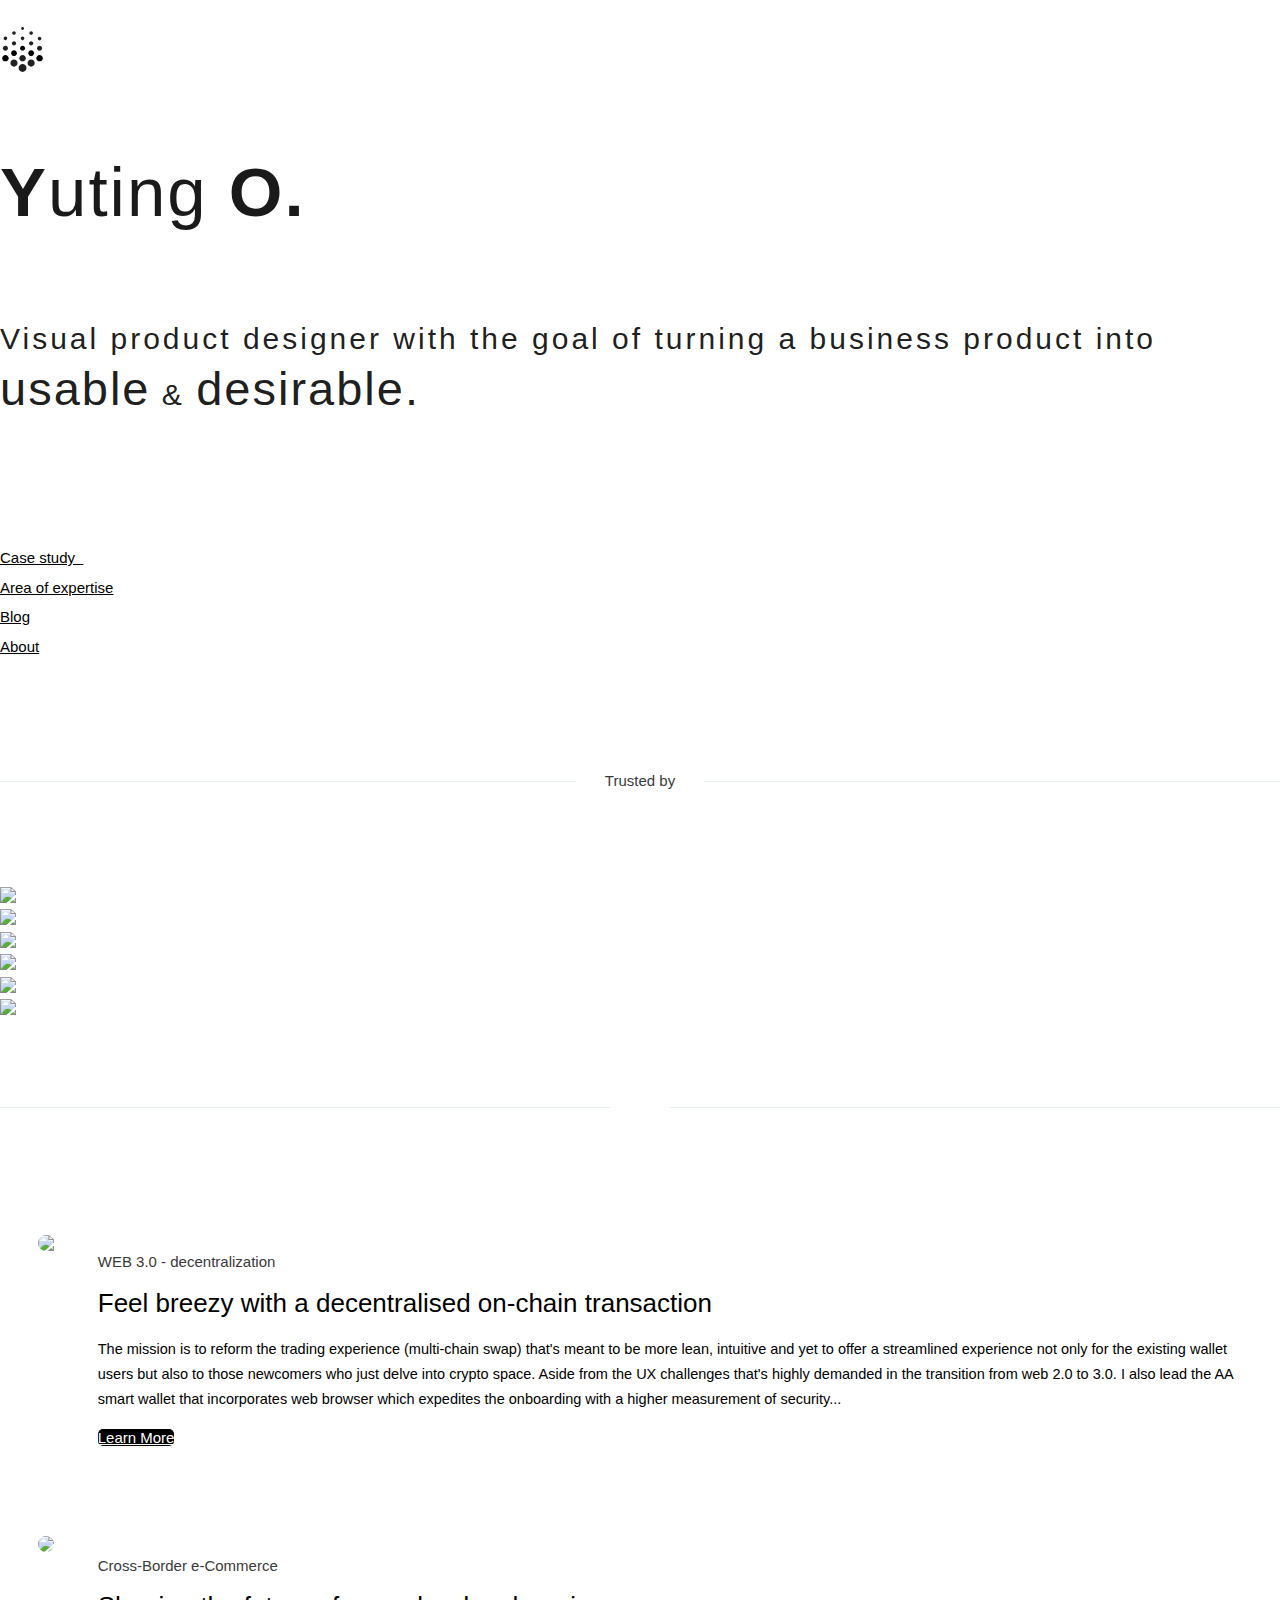
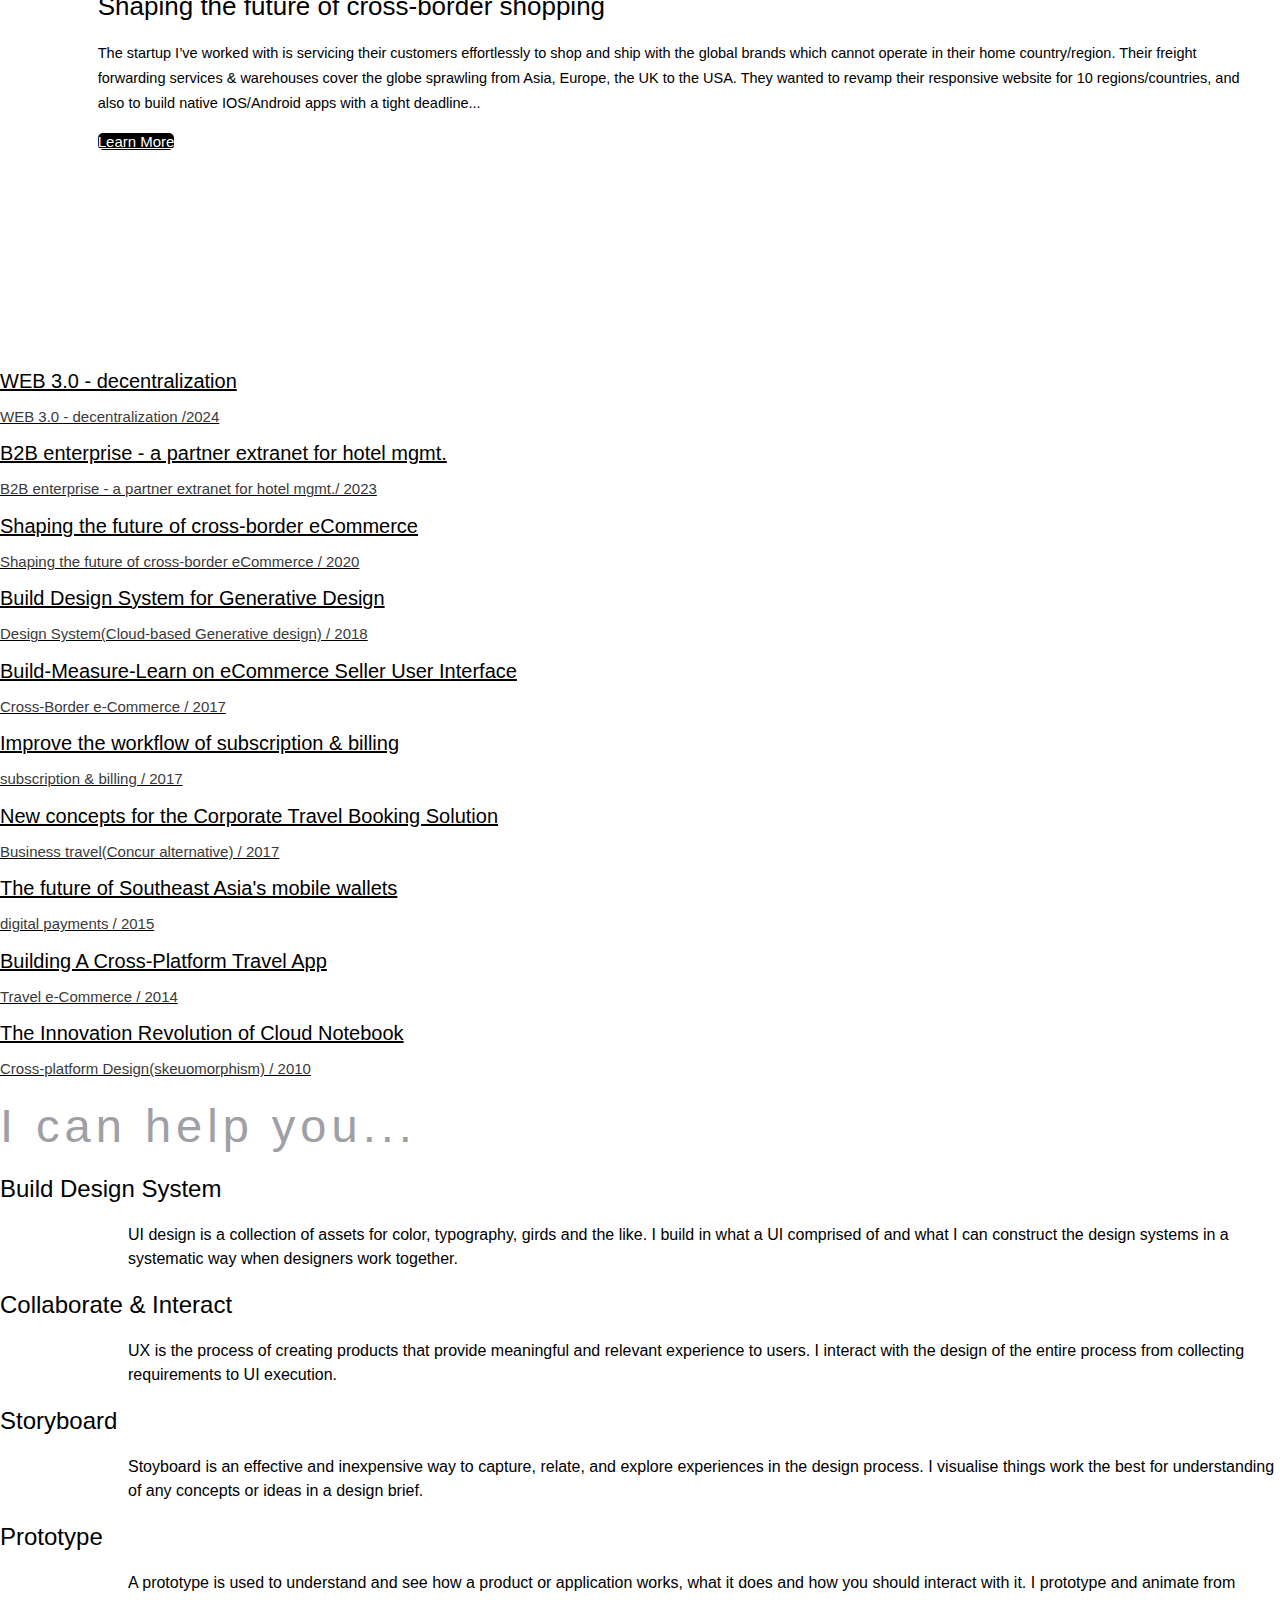
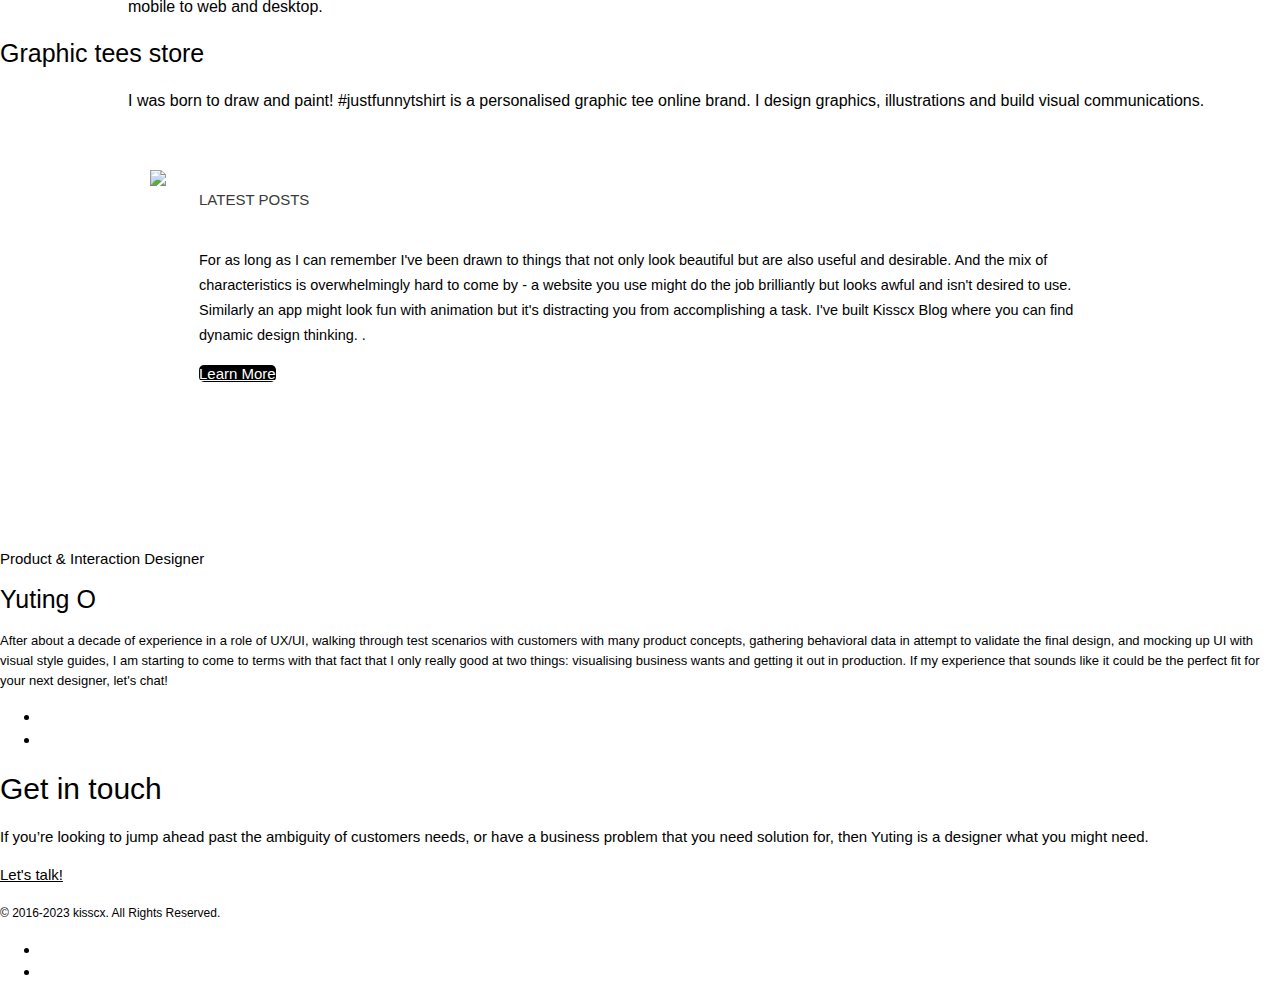
==== commit 2c25421d: "logo" ====
--- a/index.html
+++ b/index.html
@@ -193,7 +193,7 @@
 	<nav role="navigation">
 		<div class="container">
 			<div class="">
-				<div id=""><img src="images/logo/kisscx_logo.png" style="width:45px;padding-top:1.8em;"></div>		
+				<div id=""><a href="https://kisscx.com/"><img src="images/logo/logo.svg" style="width:45px;padding-top:1.8em;"></a></div>		
 			</div>
 </div>
 </nav>
@@ -295,7 +295,7 @@
 							<p style="font-family:ff-tisa-web-pro,sans-serif;font-size:14.5px;line-height: 25px;">The mission is to reform the trading experience (multi-chain swap) that's meant to be more lean, intuitive and yet to offer a streamlined experience not only for the existing wallet users but also to those newcomers who just delve into crypto space. Aside from the UX challenges that's highly demanded in the transition from web 2.0 to 3.0. I also lead the AA smart wallet that incorporates web browser which expedites the onboarding with a higher measurement of security...
 
 							</p>
-							<p><a href="https://kisscx.com/2000/01/01/Feel-breezy-with-a-decentralised-on-chain-transaction/" class="btn btn-primary btn-outline w3-black" style="background: #6fd3da;
+							<p><a href="https://kisscx.com/2024/01/01/Feel-breezy-with-a-decentralised-on-chain-transaction/" class="btn btn-primary btn-outline w3-black" style="background: #6fd3da;
   color: #fff;
   border: 1px;border-radius:5px;">Learn More</a></p>
 				
@@ -342,7 +342,7 @@
 
 
 <div id="works" class="col-md-4 text-center animate-box">
-					<a class="work" href="#">
+					<a class="work" href="https://kisscx.com/2024/01/01/Feel-breezy-with-a-decentralised-on-chain-transaction/">
 						<div class="work-grid" style="background-image:url(images/24_token/case_web3_1.png); border-radius: 20px;">
 							<div class="inner">
 								<div class="desc">
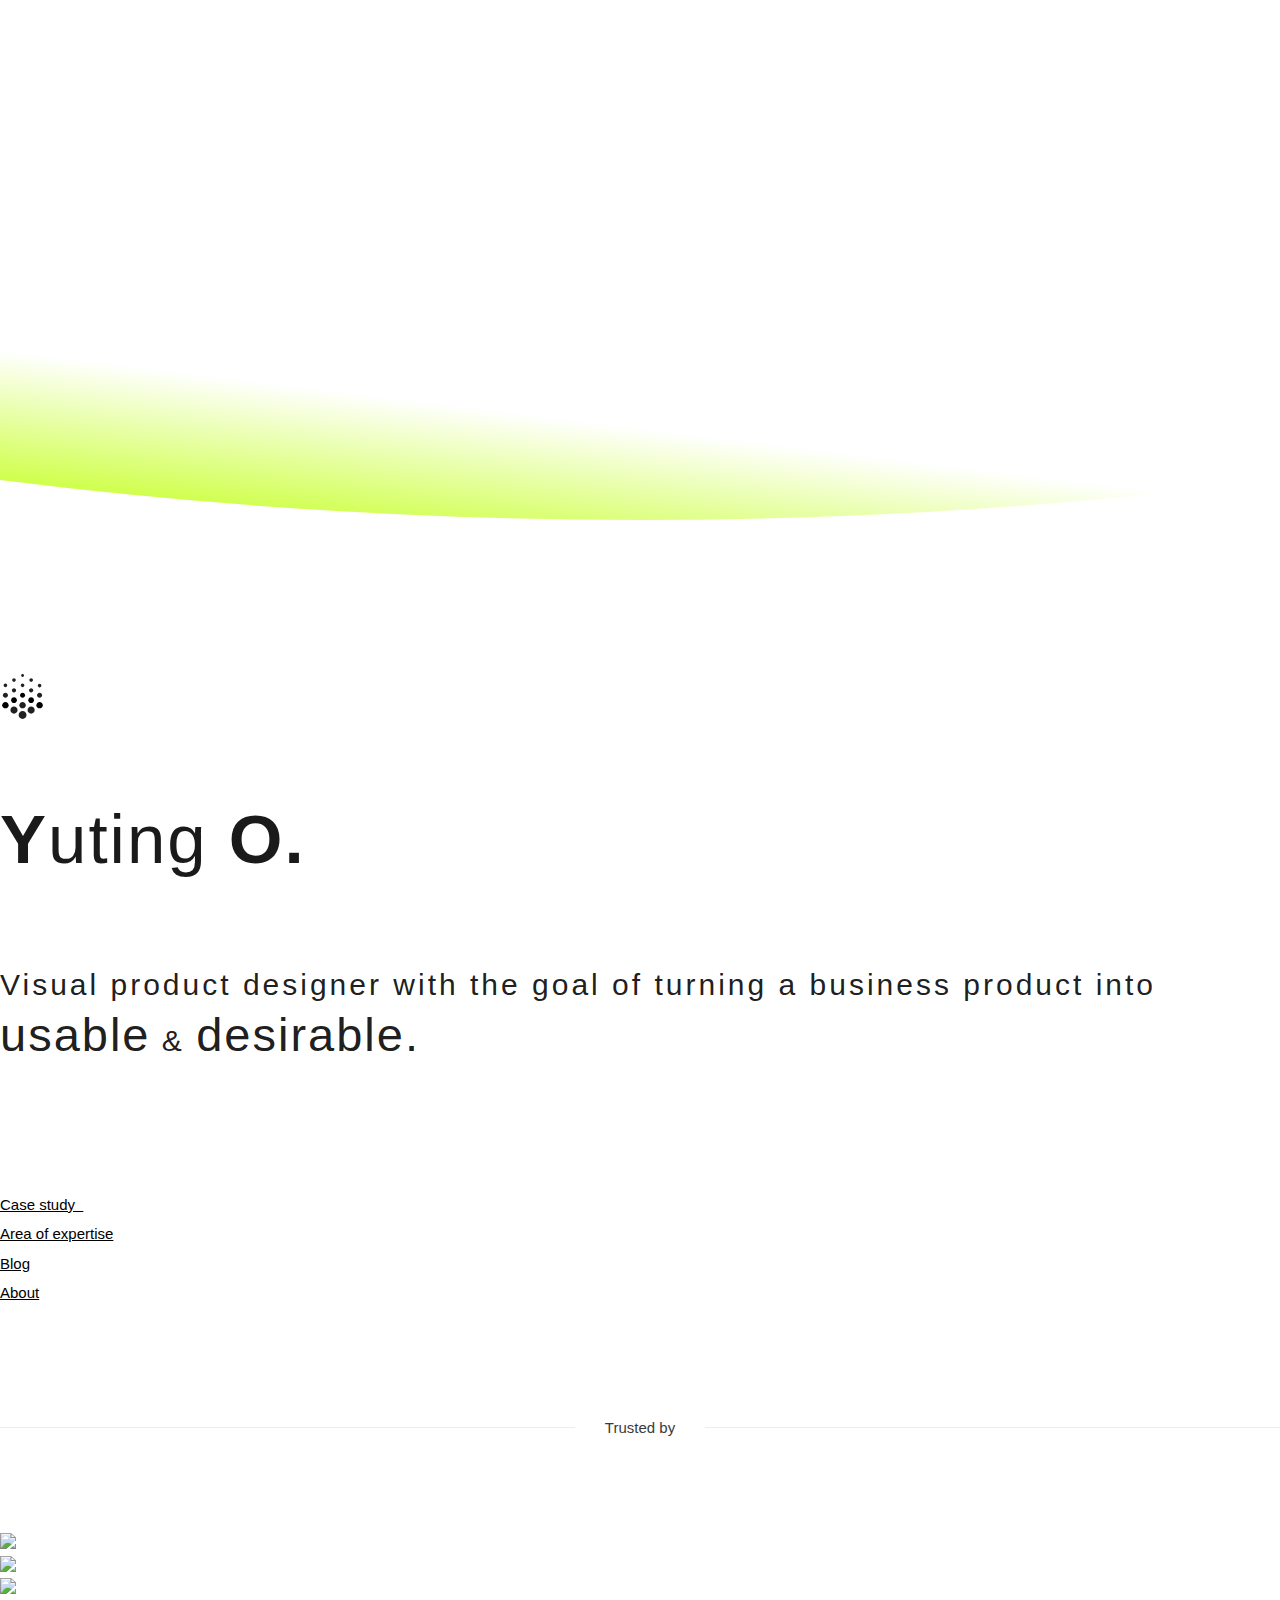
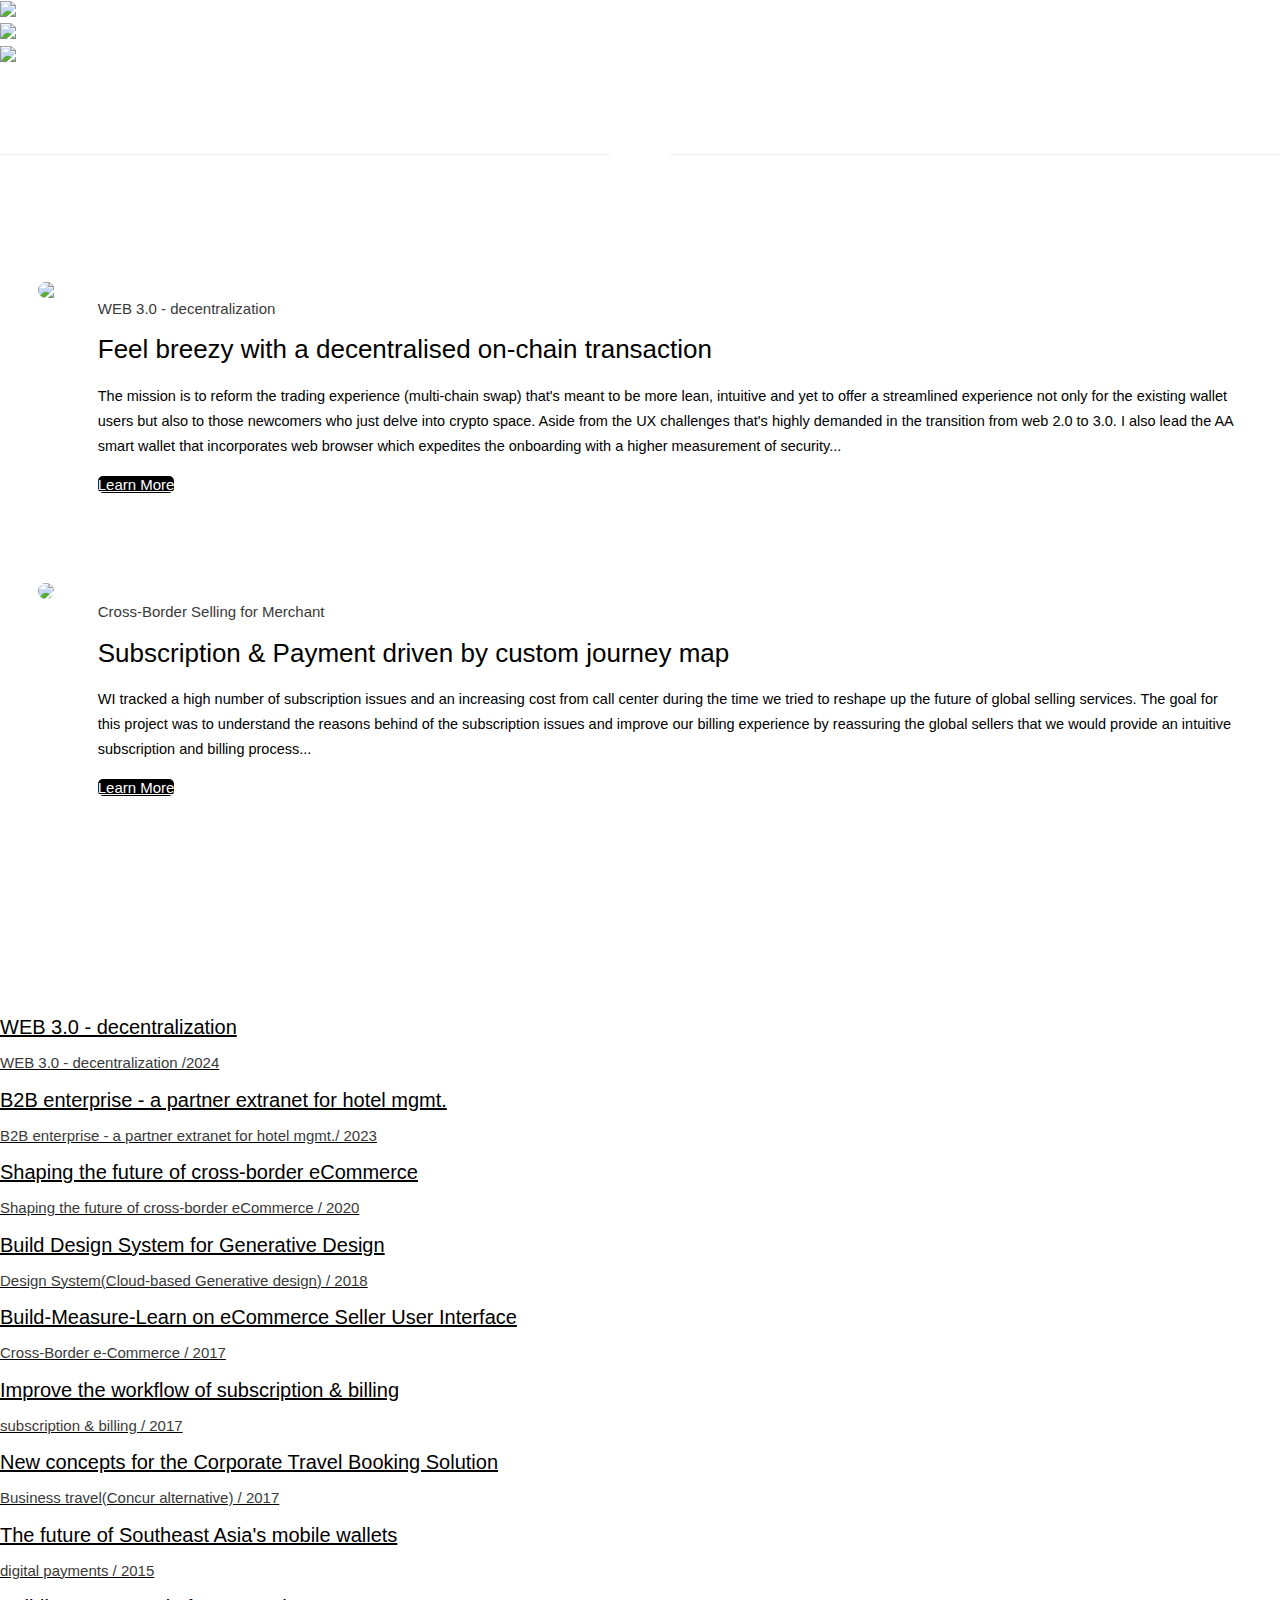
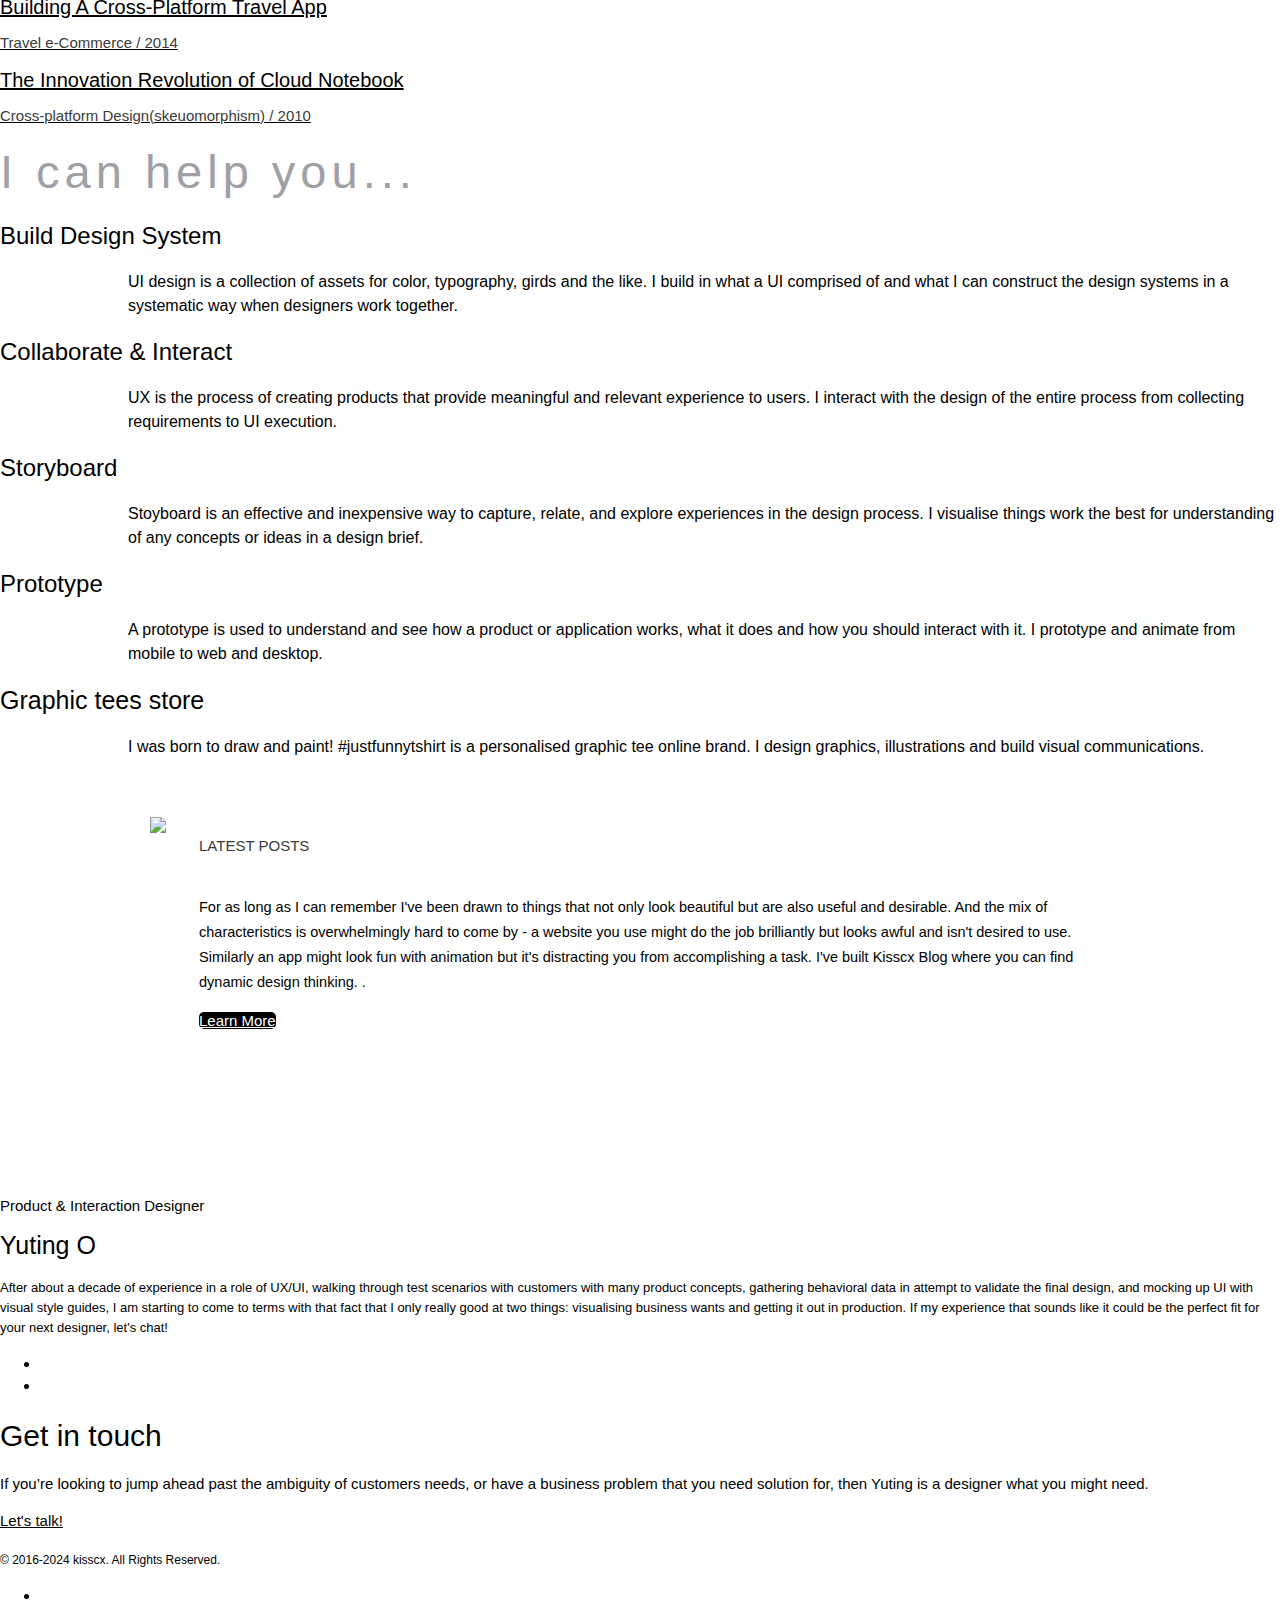
==== commit 7179eecd: "update_case" ====
--- a/index.html
+++ b/index.html
@@ -147,9 +147,6 @@
 
 	
 	<body>
-
-	<div class="fh5co-loader"></div>
-
 <!--nav styel 1
 	<div id="page">
 	<nav class="fh5co-nav" role="navigation">
@@ -188,6 +185,21 @@
 		</div>
 	</nav>
 -->
+  
+  <!-- fun -->
+<div class="svg-container">  
+    <svg viewbox="0 0 800 400" class="svg">
+    	   <defs>
+            <linearGradient id="grad1" x1="0%" y1="100%" x2="30%" y2="0%">
+                <stop offset="0%" stop-color="#C1FF14"/>
+                <stop offset="30%" stop-color="#C1FF14" stop-opacity="0" />
+            </linearGradient>
+        </defs>
+      <path id="curve" d="M 800 300 Q 400 350 0 300 L 0 0 L 800 0 L 800 300 Z" fill="url(#grad1)"/>
+      </path>
+    </svg>
+  </div>
+  <!--end-->
 
 <!--nav styel 2 - only logo-->
 	<nav role="navigation">
@@ -198,18 +210,13 @@
 </div>
 </nav>
 <!--end of nav styel2 -->
-
-
-
-	<div id="fh5co-work">
+	<div id="fh5co-work">	 
 		<div class="container">
-
 			<div class="row top-line animate-box">
 				<div class="col-md-7 col-md-push-4 text-left intro" id="work">
 					<p style="font-family:ff-tisa-web-pro,sans-serif;font-size:69px;letter-spacing:2px;color: rgba(1,1,1,0.9);font-weight:70;"> <span style="font-weight:bold"></img>Y</span>uting <span style="font-weight:bold">O.</span></p> 
 
 <!--hide udercode class="dash_underline"-->
-
 
 						<p style="font-family:Tisa Pro Thin Italic,sans-serif;font-size:30px;letter-spacing:3px;line-height:50px; color: rgba(1,1,1,0.9);font-weight:70;"><span>Visual product designer with the goal of </span>turning a business product into <span style="font-family:Tisa Pro Light Italic, sans-serif;font-size:47px;letter-spacing:2px;color: rgba(1,1,1,0.9);font-weight:70;">usable</span> <span class="amp"> & </span> <span style="font-family:Tisa Pro Light Italic, sans-serif;font-size:47px;letter-spacing:2px;color: rgba(1,1,1,0.9);font-weight:70;">desirable.<p></br>
 
@@ -222,7 +229,7 @@
 
 					<ul style="list-style: none;padding-left:0px;">
 							
-					<li style="padding-bottom:7px;"><a href="wi.html"><span class="w3-text-black" style="font-family:ff-tisa-web-pro,sans-serif;">Case study &nbsp </span><i class="icon-arrow-right" style="font-weight:1000;"></i></a></li>
+					<li style="padding-bottom:7px;"><a href="defi.html"><span class="w3-text-black" style="font-family:ff-tisa-web-pro,sans-serif;">Case study &nbsp </span><i class="icon-arrow-right" style="font-weight:1000;"></i></a></li>
 					<li style="padding-bottom:7px;"><a href="#what-i-do"><span class="w3-text-black" style="font-family:ff-tisa-web-pro,sans-serif;">Area of expertise</span></a></li>
 					<li style="padding-bottom:7px;"><a href="https://kisscx.com"><span class="w3-text-black" style="font-family:ff-tisa-web-pro,sans-serif;">Blog </span></a></li>
 						<li style="padding-bottom:7px;"><a href="#about"><span class="w3-text-black" style="font-family:ff-tisa-web-pro,sans-serif;">About</span></a></li>
@@ -280,7 +287,7 @@
 	
 		<div id="current" class="container">
 	
-	<!--blog 1-->	    
+	<!--crypto-->	    
 		    <div class="row">
 		       <div class="col-md-7 text-center animate-box">
 
@@ -295,16 +302,13 @@
 							<p style="font-family:ff-tisa-web-pro,sans-serif;font-size:14.5px;line-height: 25px;">The mission is to reform the trading experience (multi-chain swap) that's meant to be more lean, intuitive and yet to offer a streamlined experience not only for the existing wallet users but also to those newcomers who just delve into crypto space. Aside from the UX challenges that's highly demanded in the transition from web 2.0 to 3.0. I also lead the AA smart wallet that incorporates web browser which expedites the onboarding with a higher measurement of security...
 
 							</p>
-							<p><a href="https://kisscx.com/2024/01/01/Feel-breezy-with-a-decentralised-on-chain-transaction/" class="btn btn-primary btn-outline w3-black" style="background: #6fd3da;
-  color: #fff;
-  border: 1px;border-radius:5px;">Learn More</a></p>
+							<p><a href="defi.html" class="btn btn-primary w3-black" style="color:white; border: 1px;border-radius:5px;">Learn More</a></p>
 				
 						</div>
   </div>	<br><br><br>
 	<!--end-->	 
 
-
-		<!--blog 2-->	 
+		<!--freight-forwrding
 
     <div class="row">
 		       <div class="col-md-7 text-center animate-box">
@@ -318,16 +322,34 @@
 							<span class="w3-text-dark-gray" style="font-family:Tisa Pro,sans-serif;">Cross-Border e-Commerce</span>
 							<h3 ><span style="font-family:Tisa Pro,sans-serif; font-weight:100;font-size:26px;">Shaping the future of cross-border shopping</span></h3>
 							<p style="font-family:ff-tisa-web-pro,sans-serif;font-size:14.5px;line-height: 25px;">The startup I’ve worked with is servicing their customers effortlessly to shop and ship with the global brands which cannot operate in their home country/region. Their freight forwarding services & warehouses cover the globe sprawling from Asia, Europe, the UK to the USA. They wanted to revamp their responsive website for 10 regions/countries, and also to build native IOS/Android apps with a tight deadline...</p>
-							<p><a href="https://kisscx.com/2022/01/01/Shaping-the-Cross-Border-Shipping-&-Shopping/" class="btn btn-primary btn-outline w3-black" style="background: #6fd3da;
-  color: #fff;
-  border: 1px;border-radius:5px;">Learn More</a></p>
+							<p><a href="https://kisscx.com/2022/01/01/Shaping-the-Cross-Border-Shipping-&-Shopping/" class="btn btn-primary w3-black" style="color:white, border: 1px;border-radius:5px;">Learn More</a></p>
 				
 						</div>
   </div>	
 
+end--> 
+
+
+<!--wi-->
+
+    <div class="row">
+		       <div class="col-md-7 text-center animate-box">
+
+		          <div class="" style="background-color:#fff border-radius:0px;">
+		             <img class="author-inner animate-box" src="images/casesStudy_wi-phone.png" style="width:100%;border-radius: 20px;">
+		             </div>
+					</div>
+					 
+					<div class="desc animate-box w3-text-black col-md-offset-7" style="padding-left:5%; padding-right:0%;">
+							<span class="w3-text-dark-gray" style="font-family:Tisa Pro,sans-serif;">Cross-Border Selling for Merchant</span>
+							<h3 ><span style="font-family:Tisa Pro,sans-serif; font-weight:100;font-size:26px;">Subscription & Payment driven by custom journey map</span></h3>
+							<p style="font-family:ff-tisa-web-pro,sans-serif;font-size:14.5px;line-height: 25px;">WI tracked a high number of subscription issues and an increasing cost from call center during the time we tried to reshape up the future of global selling services. The goal for this project was to understand the reasons behind of the subscription issues and improve our billing experience by reassuring the global sellers that we would provide an intuitive subscription and billing process...</p>
+							<p><a href="https://kisscx.com/works/wi" class="btn btn-primary w3-black" style="color:white, border: 1px;border-radius:5px;">Learn More</a></p>
+				
+						</div>
+  </div>	
+
 <!--end--> 
-
-
 </div>
 </div>
 
@@ -646,7 +668,7 @@
 			<div class="row copyright">
 				<div class="col-md-12 text-center">
 					<p>
-						<small class="block">&copy; 2016-2023 kisscx. All Rights Reserved.</small> 
+						<small class="block">&copy; 2016-2024 kisscx. All Rights Reserved.</small> 
 						<!--<small class="block">Designed by <a href="http://freehtml5.co/" target="_blank">FreeHTML5.co</a> Demo Images: <a href="http://unsplash.co/" target="_blank">Unsplash</a> &amp; <a href="http://blog.gessato.com/" target="_blank">Gessato</a></small>-->
 					</p>
 					
@@ -711,6 +733,84 @@
 
 </script>
 
+<script type="text/javascript">(function() {
+  // Variables
+  var $curve = document.getElementById("curve");
+  var last_known_scroll_position = 0;
+  var defaultCurveValue = 350;
+  var curveRate = 3;
+  var ticking = false;
+  var curveValue;
+
+  // Handle the functionality
+  function scrollEvent(scrollPos) {
+    if (scrollPos >= 0 && scrollPos < defaultCurveValue) {
+      curveValue = defaultCurveValue - parseFloat(scrollPos / curveRate);
+      $curve.setAttribute(
+        "d",
+        "M 800 300 Q 400 " + curveValue + " 0 300 L 0 0 L 800 0 L 800 300 Z"
+      );
+    }
+  }
+
+  // Scroll Listener
+  // https://developer.mozilla.org/en-US/docs/Web/Events/scroll
+  window.addEventListener("scroll", function(e) {
+    last_known_scroll_position = window.scrollY;
+
+    if (!ticking) {
+      window.requestAnimationFrame(function() {
+        scrollEvent(last_known_scroll_position);
+        ticking = false;
+      });
+    }
+
+    ticking = true;
+  });
+})();
+</script>
+
+<!--fun-->
+<script type="text/javascript">
+	(function() {
+  // Variables
+  var $curve = document.getElementById("curve");
+  var last_known_scroll_position = 0;
+  var defaultCurveValue = 350;
+  var curveRate = 2;
+  var ticking = false;
+  var curveValue;
+
+  // Handle the functionality
+  function scrollEvent(scrollPos) {
+    if (scrollPos >= 0 && scrollPos < defaultCurveValue) {
+      curveValue = defaultCurveValue - parseFloat(scrollPos / curveRate);
+      $curve.setAttribute(
+        "d",
+        "M 800 300 Q 400 " + curveValue + " 0 300 L 0 0 L 800 0 L 800 300 Z"
+      );
+    }
+  }
+
+  // Scroll Listener
+  // https://developer.mozilla.org/en-US/docs/Web/Events/scroll
+  window.addEventListener("scroll", function(e) {
+    last_known_scroll_position = window.scrollY;
+
+    if (!ticking) {
+      window.requestAnimationFrame(function() {
+        scrollEvent(last_known_scroll_position);
+        ticking = false;
+      });
+    }
+
+    ticking = true;
+  });
+})();
+
+</script>
+<!--end-->
+
 
 </body>
 </html> 
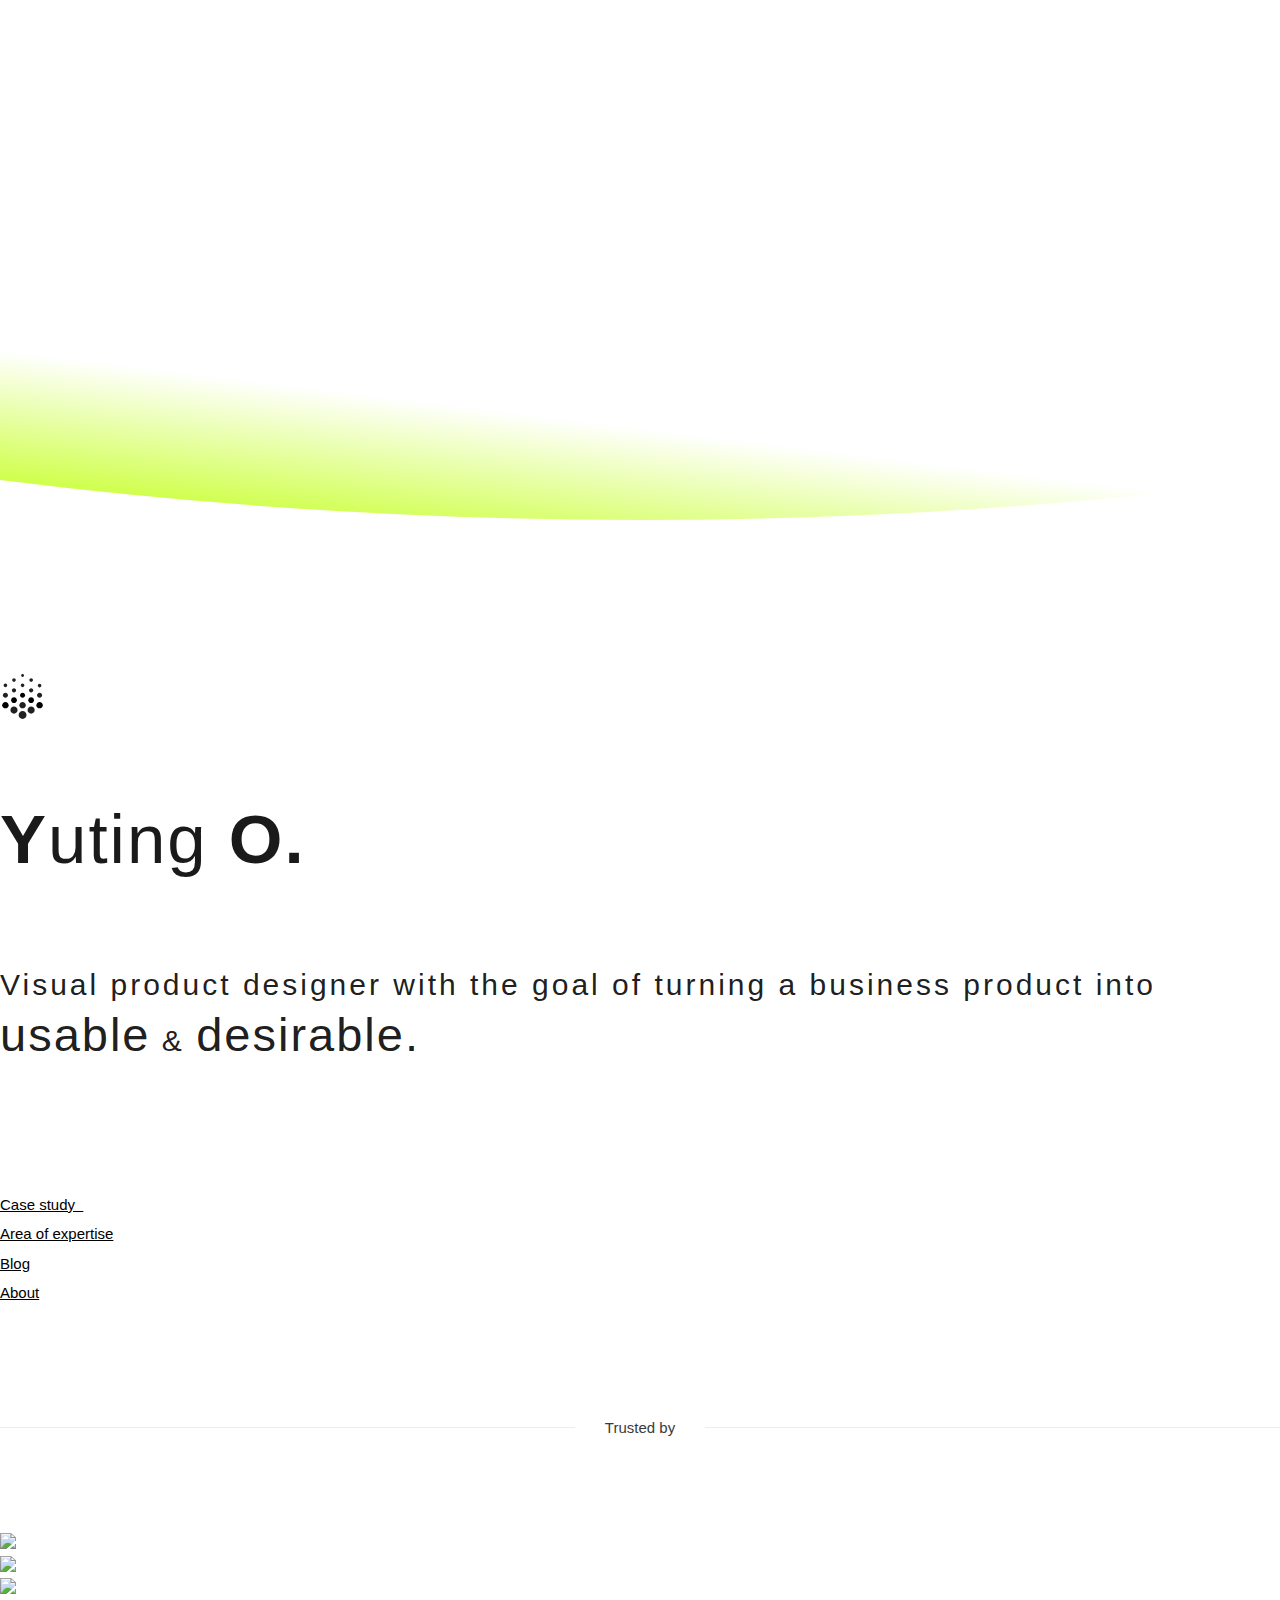
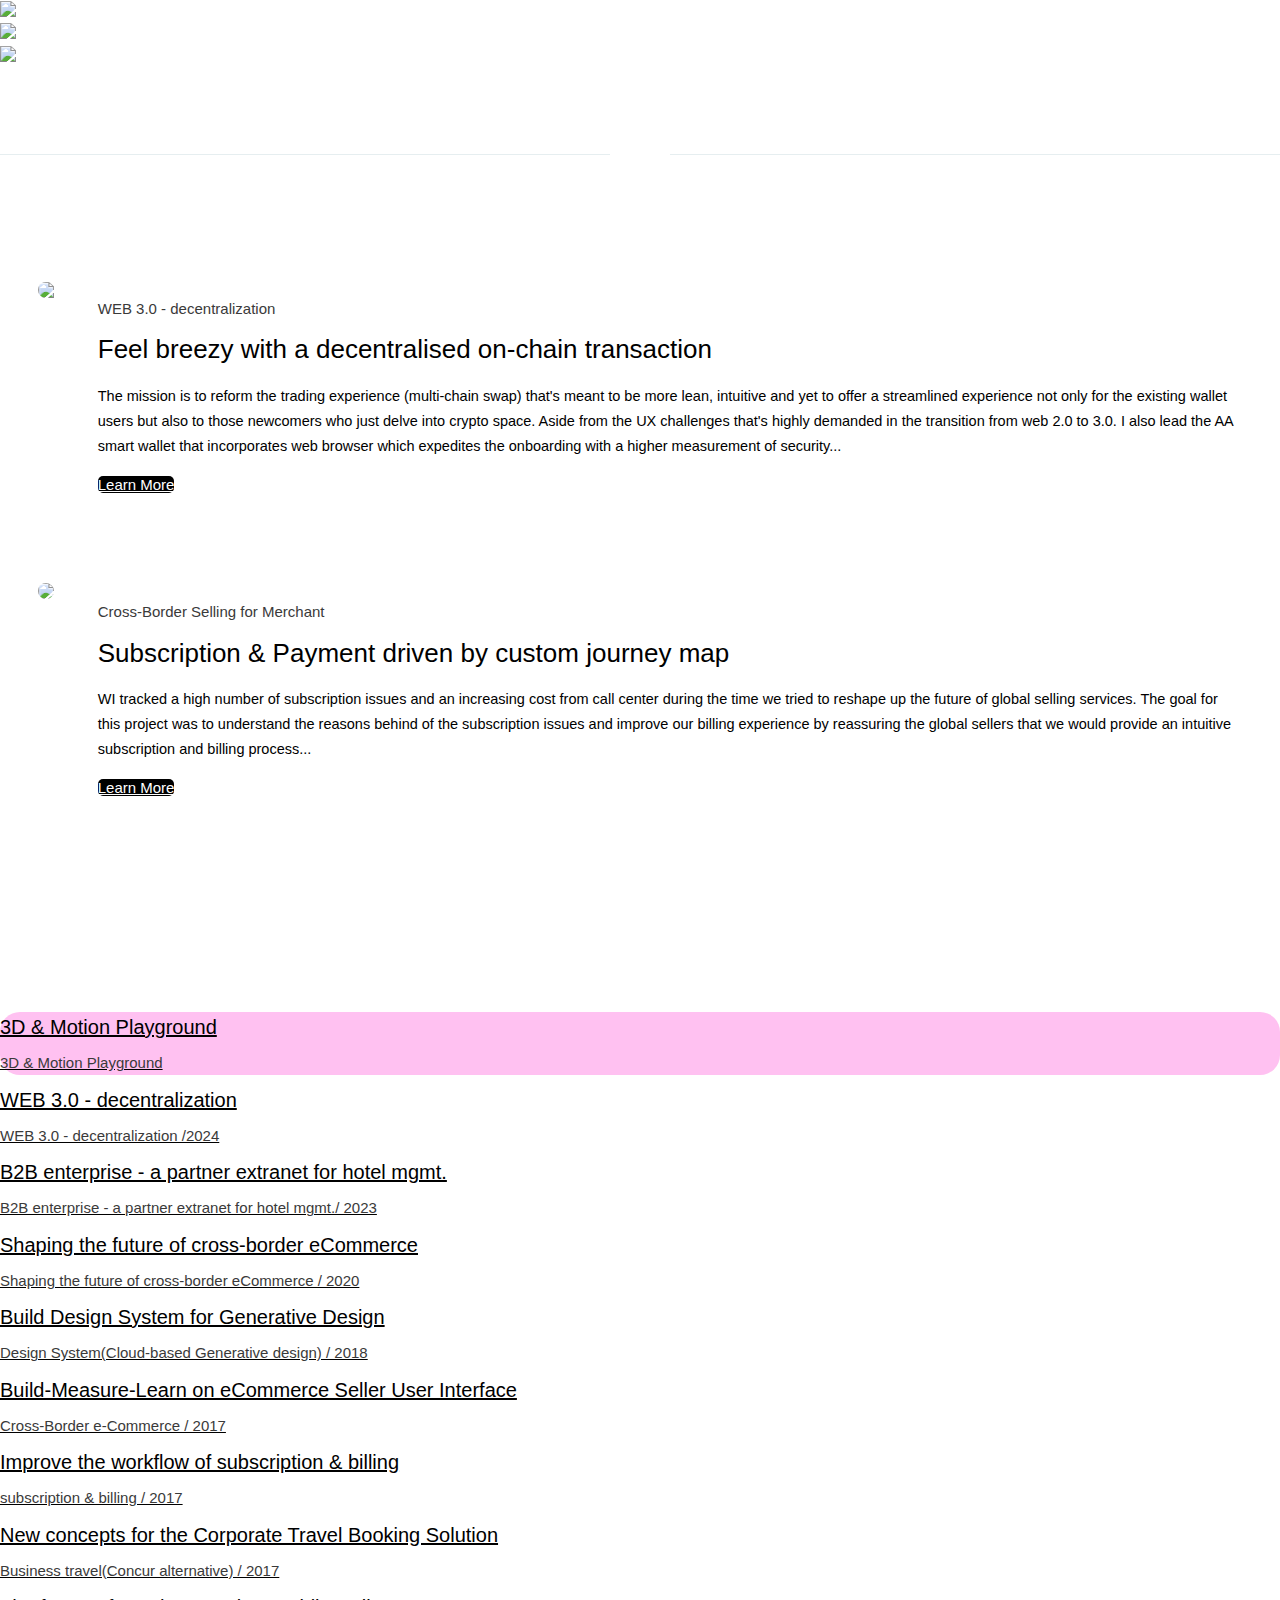
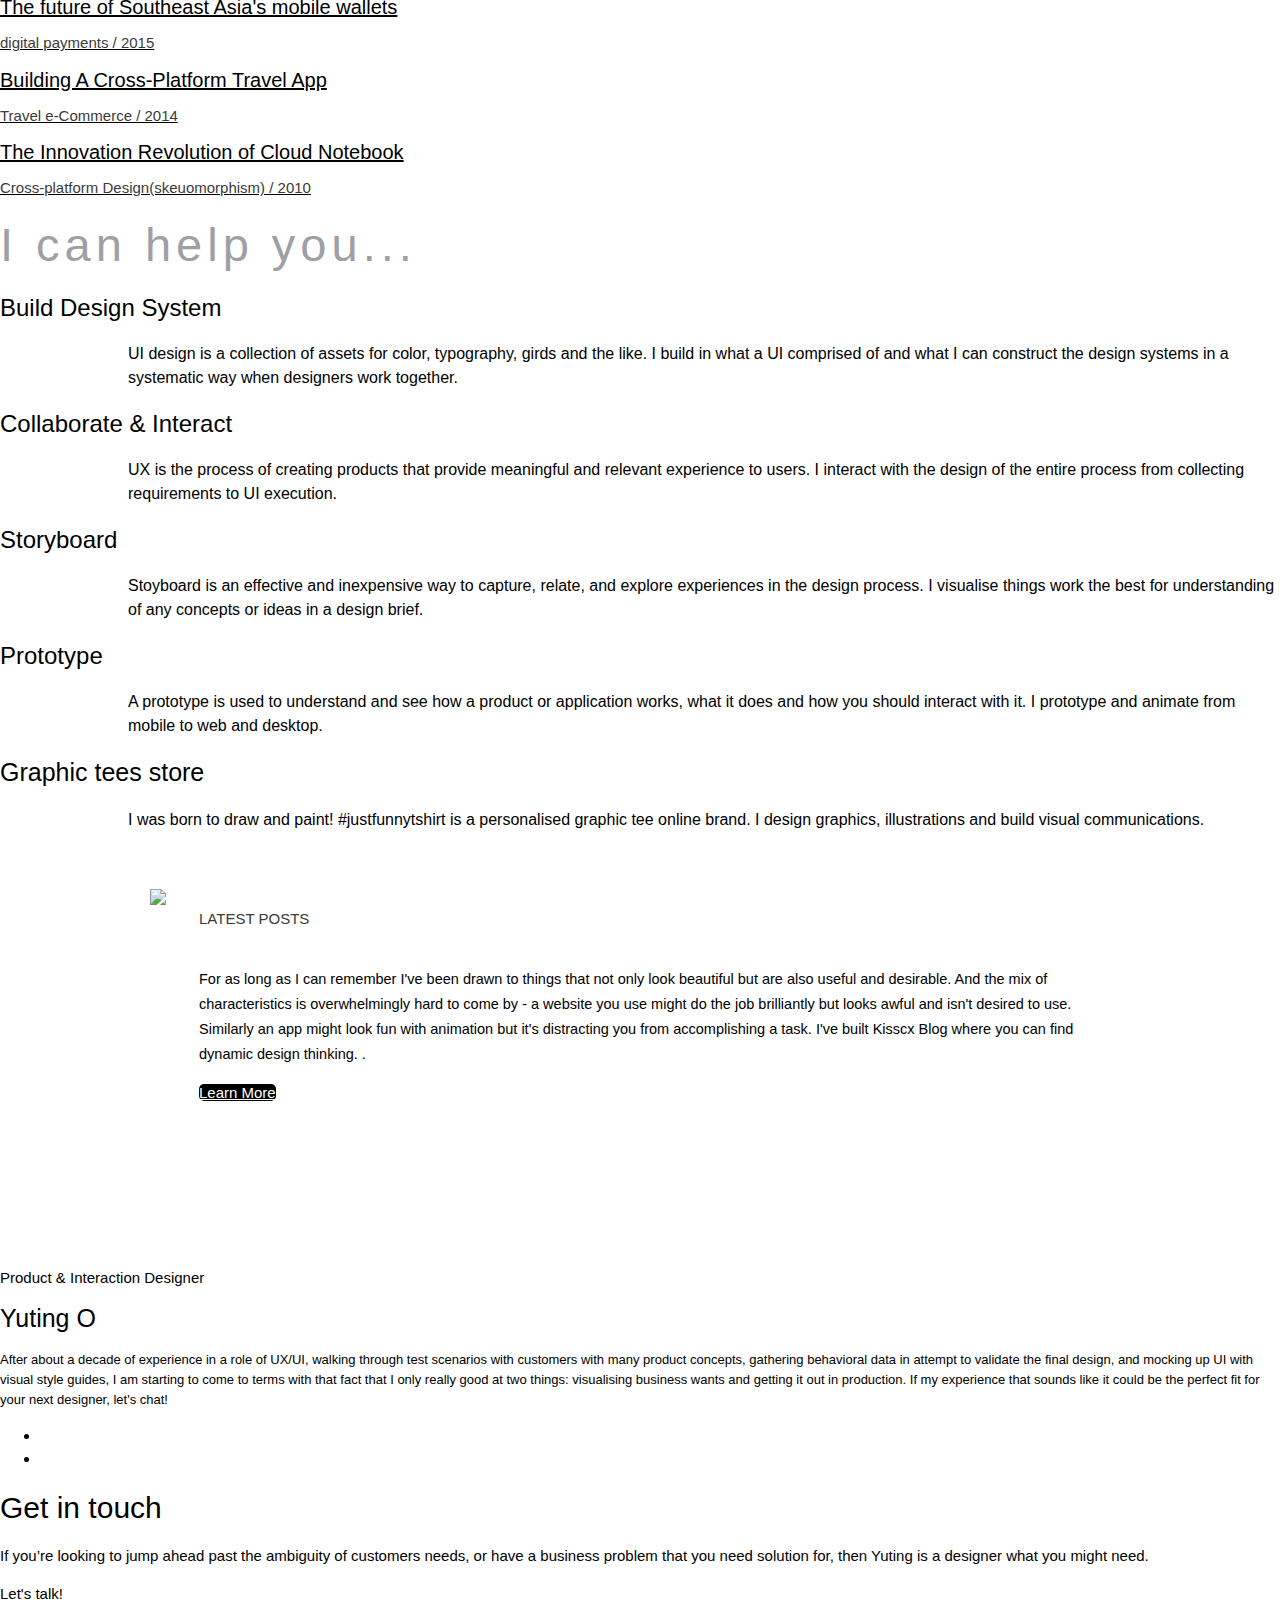
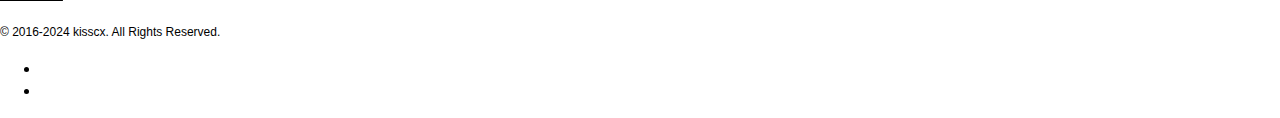
==== commit 9de37dcc: "3dmotion" ====
--- a/index.html
+++ b/index.html
@@ -364,6 +364,20 @@
 
 
 <div id="works" class="col-md-4 text-center animate-box">
+					<a class="work" href="https://dribbble.com/bullfrogou">
+						<div class="work-grid" style="background-image:url(images/3d_tokenised_icons.png); border-radius: 20px;">
+							<div class="inner">
+								<div class="desc">
+									<h3 style="font-family:Tisa Pro,sans-serif; font-weight:500;font-size:20px;">3D & Motion Playground</h3>
+									<span class="cat w3-text-dark-gray">3D & Motion Playground</span>
+								</div>
+							</div>
+						</div>
+					</a>
+				</div>
+
+
+<div id="works" class="col-md-4 text-center animate-box">
 					<a class="work" href="https://kisscx.com/2024/01/01/Feel-breezy-with-a-decentralised-on-chain-transaction/">
 						<div class="work-grid" style="background-image:url(images/24_token/case_web3_1.png); border-radius: 20px;">
 							<div class="inner">
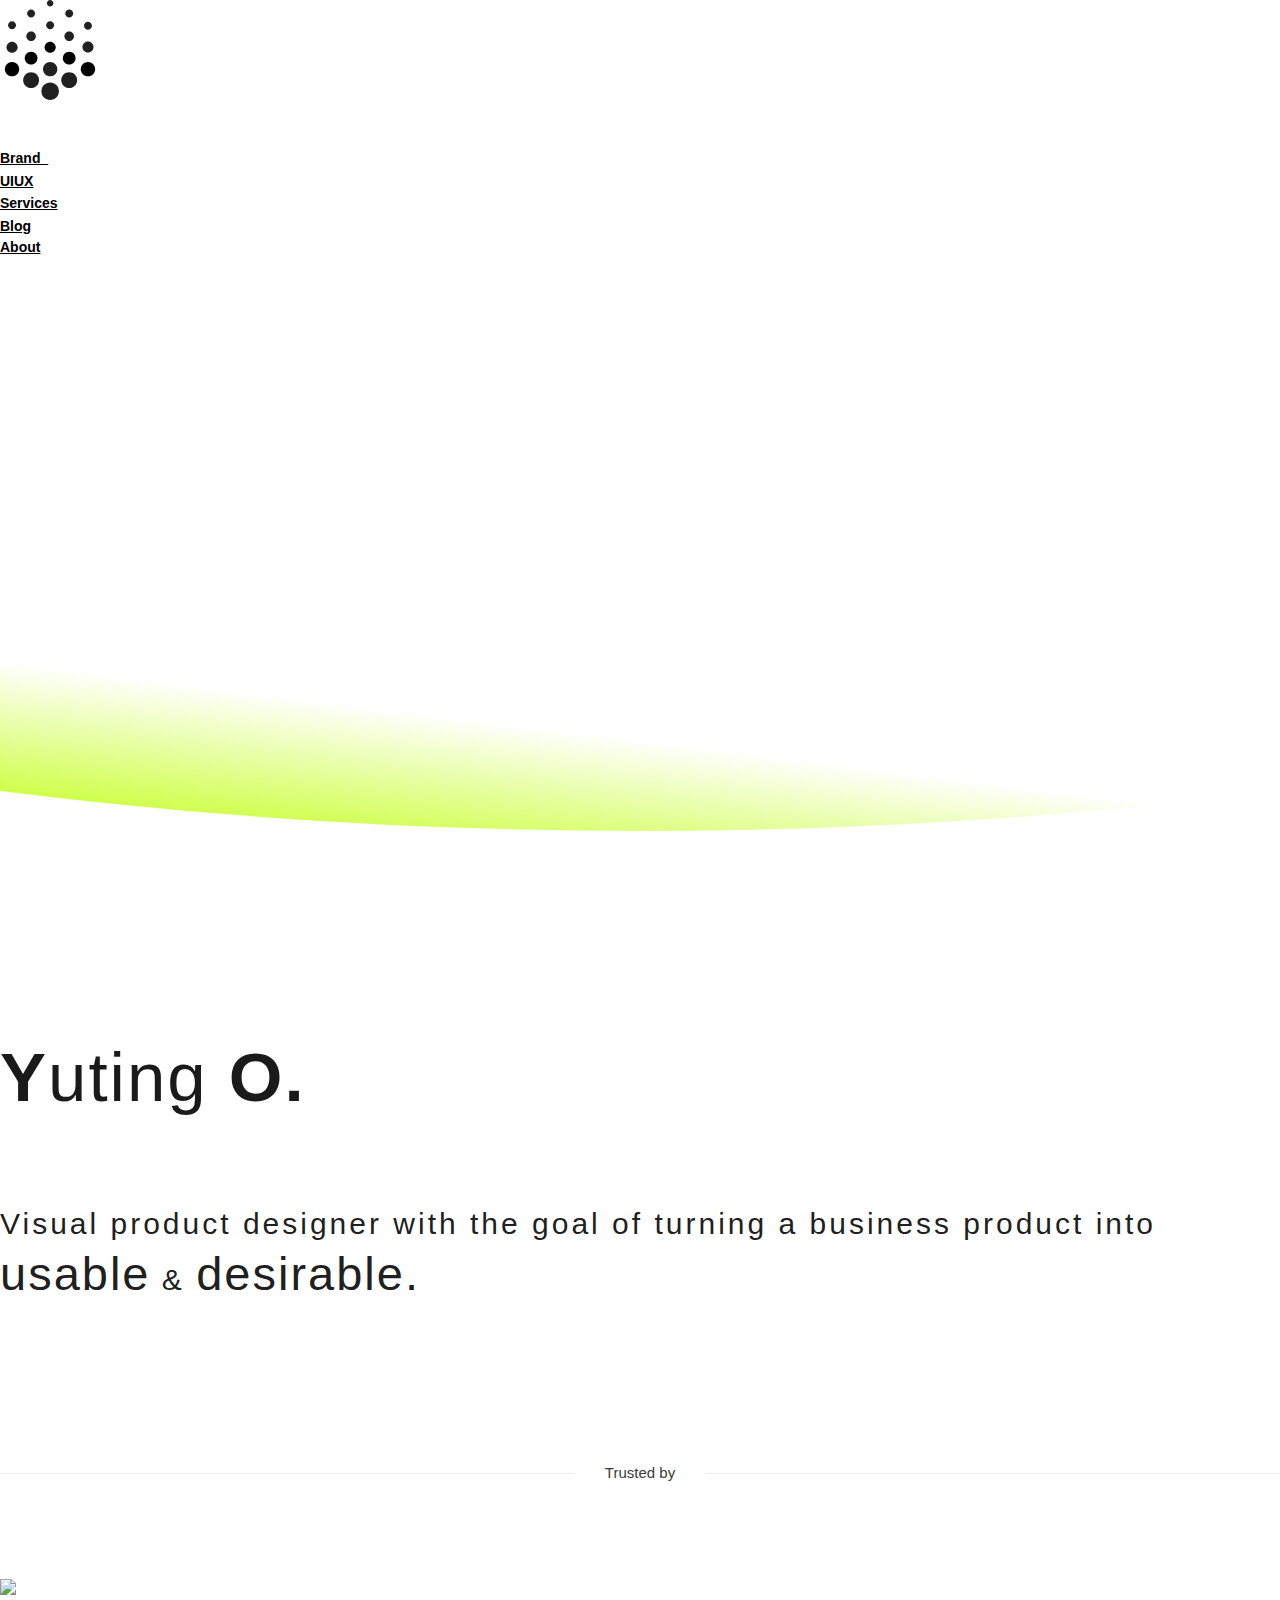
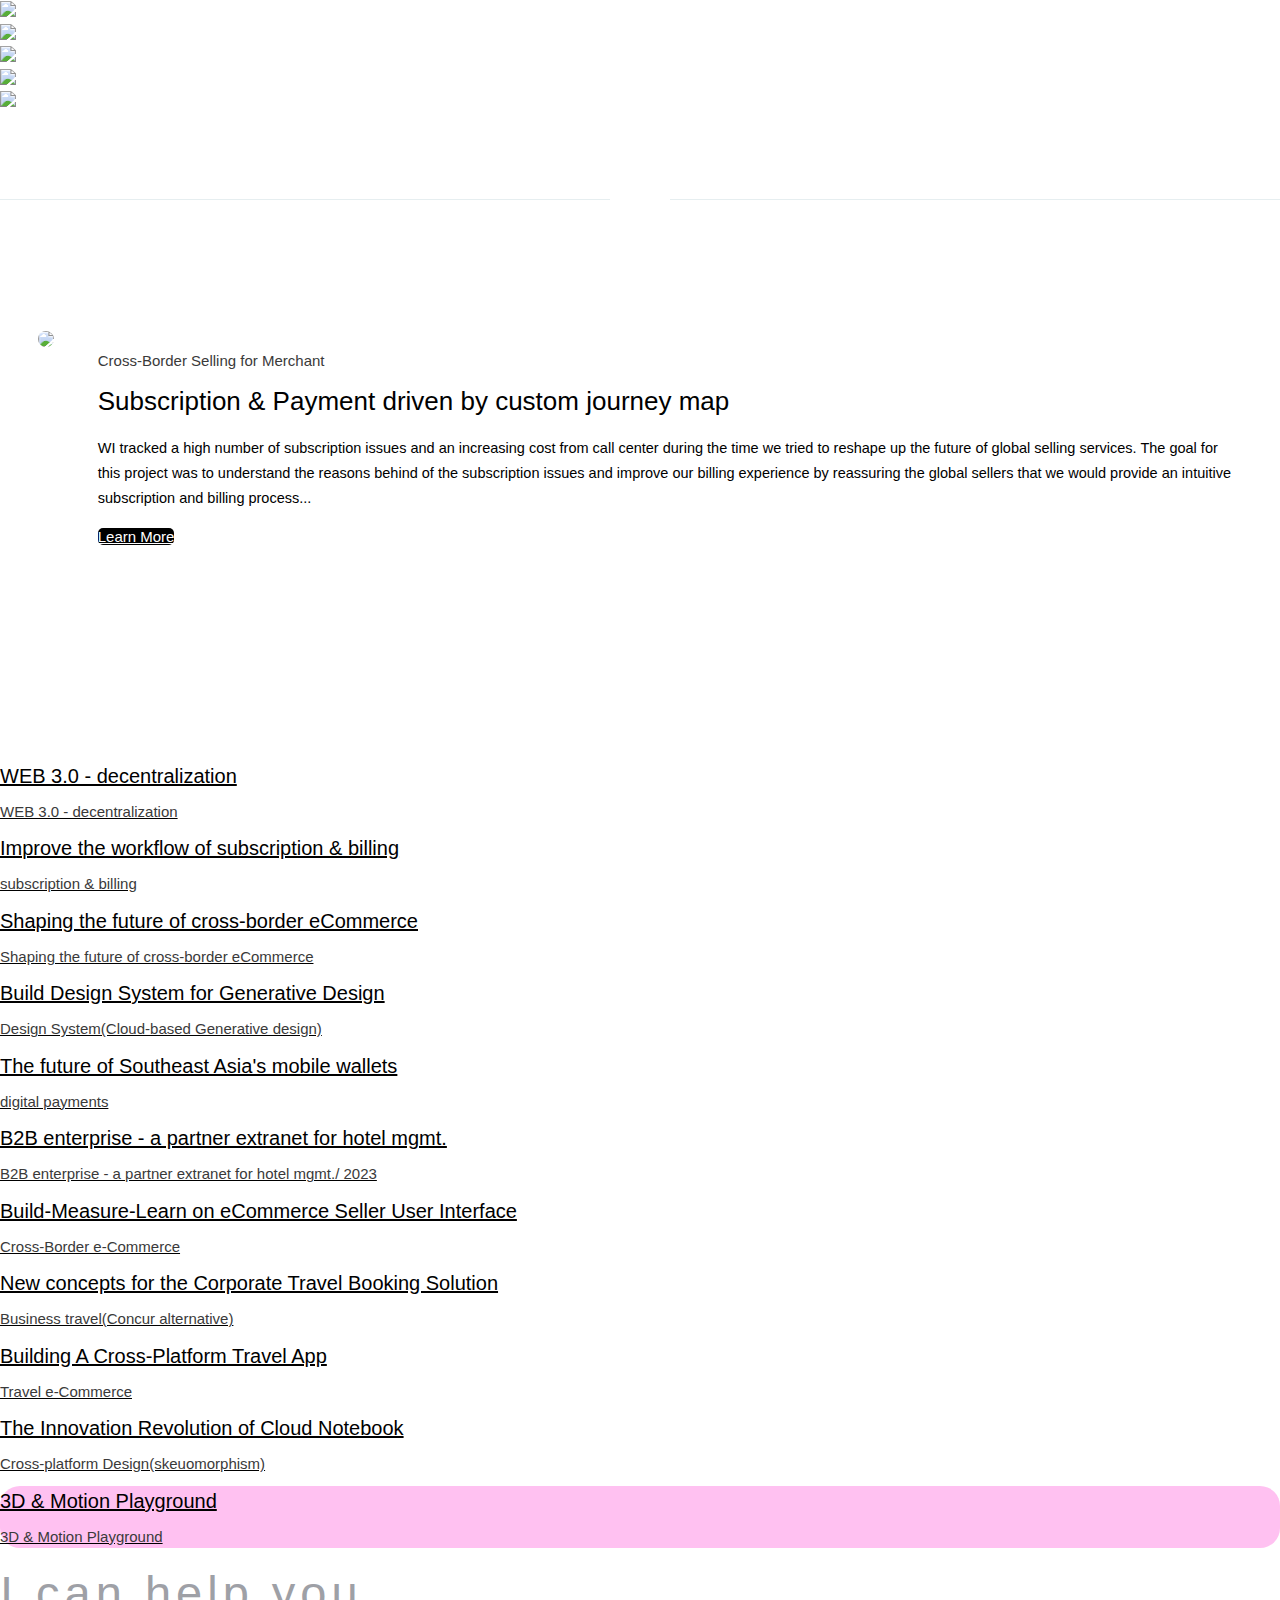
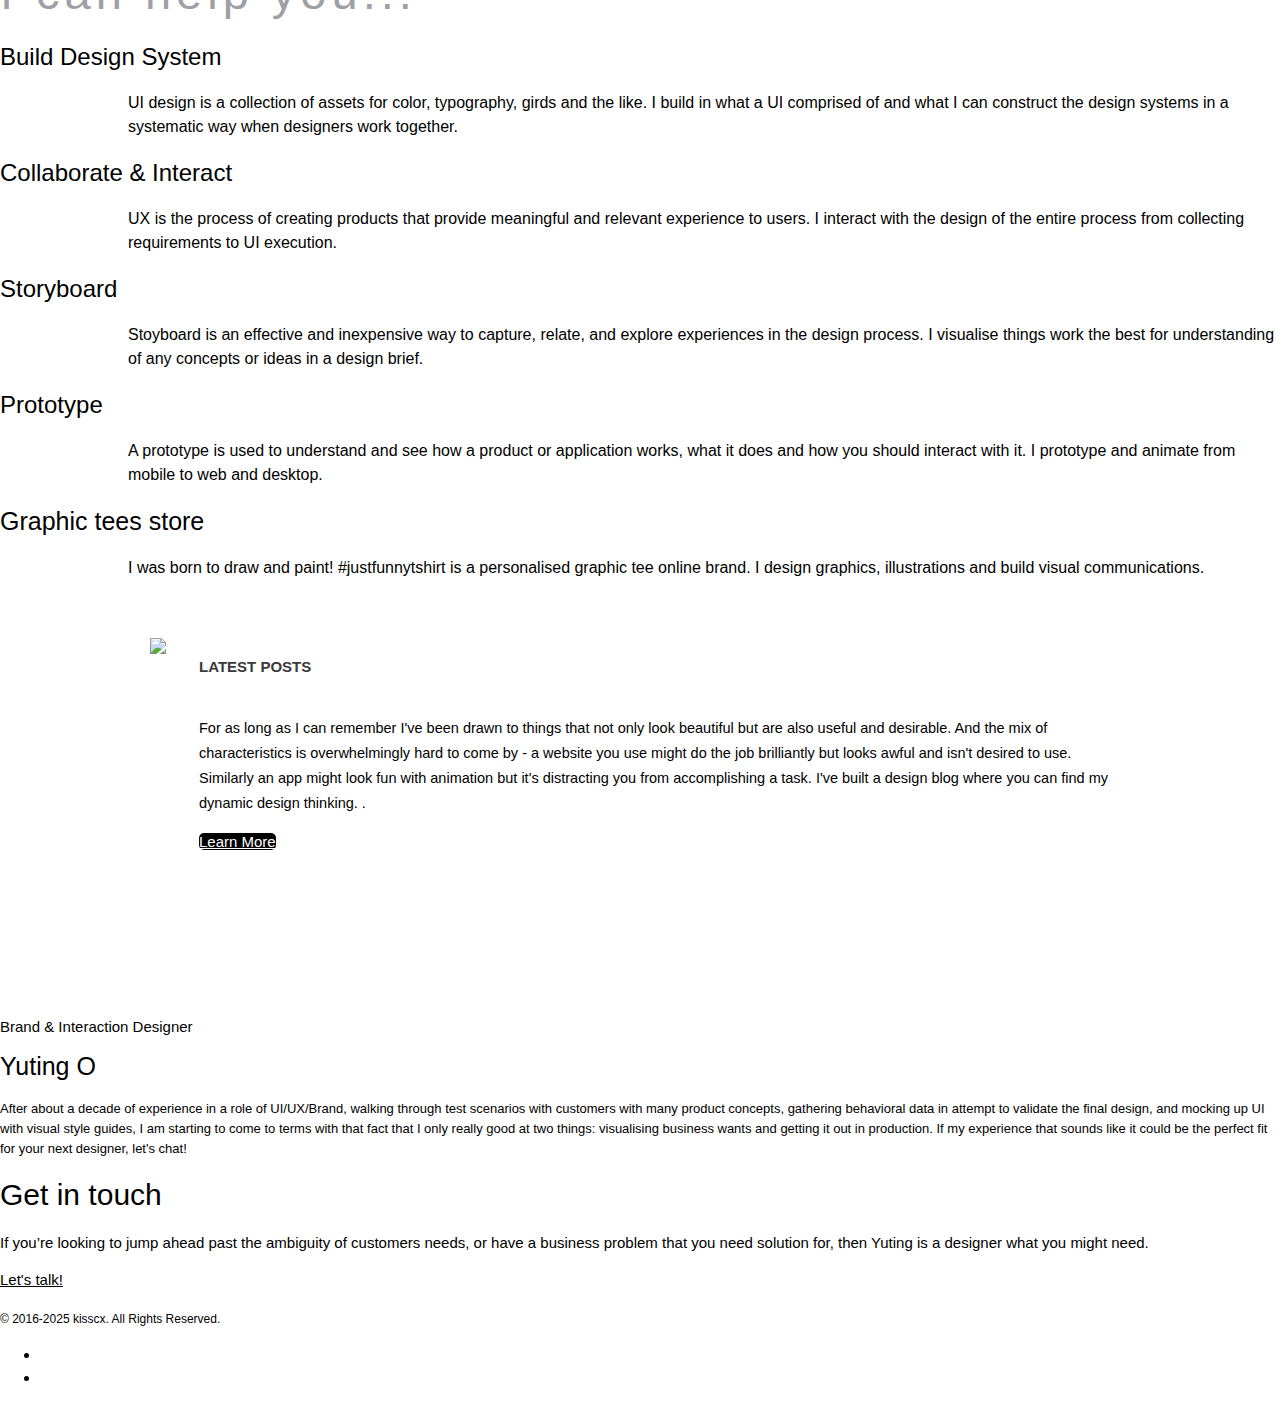
==== commit d3ccde4d: "index" ====
--- a/index.html
+++ b/index.html
@@ -147,45 +147,48 @@
 
 	
 	<body>
-<!--nav styel 1
+<!--nav styel 1 -->
 	<div id="page">
 	<nav class="fh5co-nav" role="navigation">
 		<div class="container">
+
+			<!--kisscxlogo-->
 			<div class="fh5co-top-logo">
-				<div id="fh5co-logo"><a href="index.html"><span style="font-size: 16px; background:linear-gradient(90deg, gray 66%, transparent 0) repeat-x; background-size: .2em 2px; background-position: 0 1em; color:black!important;">Yuting <span style="font-size: 20px">o</span></span></div>
-				
+				<div id="fh5co-logo"><span><a href="#"><img src="images/logo/logo.svg" style="width:100px;padding-top:0em;"></a></span></div>								
 			</div>
+
+
+		<!--navBar-->
 			<div class="fh5co-top-menu menu-1 text-center">
-				<ul>
-					<li><a href="#work"><span class="dash_underline">Works</span></a></li>
-					<li><a href="#about"><span class="dash_underline">About</span></a></li>
-					<li class="has-dropdown">
-						<a href="#">Dropdown</a>
-						<ul class="dropdown">
-							<li><a href="#">Web Design</a></li>
-							<li><a href="#">eCommerce</a></li>
-							<li><a href="#">Branding</a></li>
-							<li><a href="#">API</a></li>
-						</ul>
-					</li>
-					<li><a href="https://dribbble.com/bullfrogou"><span class="dash_underline">Good-UI</span></a></li>
-					<li><a href="https://medium.com/@yutingou"><span class="dash_underline">Disambiguate UX</span></a></li>
-				</ul>
+
+				<ul style="list-style: none;padding-left:0px; padding-top:32px!important;">	
+					<li style="padding-bottom:0px;font-weight: 900;"><a href="defi.html"><span class="w3-text-black" style="font-family:ff-tisa-web-pro,sans-serif;font-size:14px;">Brand &nbsp </span></a></li>
+					<li style="padding-bottom:0px;font-weight: 900;"><a href="#uiux"><span class="w3-text-black" style="font-family:ff-tisa-web-pro,sans-serif;font-size:14px;">UIUX</span></a></li>
+					<li style="padding-bottom:0px;font-weight: 900;"><a href="#what-i-do"><span class="w3-text-black" style="font-family:ff-tisa-web-pro,sans-serif;font-size:14px;">Services</span></a></li>
+					<li style="padding-bottom:0px;font-weight: 900;"><a href="#design_lab"><span class="w3-text-black" style="font-family:ff-tisa-web-pro,sans-serif;font-size:14px;">Blog </span></a></li>
+						<li style="padding-bottom:0px;font-weight: 900;font-size:14px;"><a href="#about"><span class="w3-text-black" style="font-family:ff-tisa-web-pro,sans-serif;font-size:14px;">About</span></a></li>
+				 </ul>
 			</div>
 			
-			<div class="fh5co-top-social menu-1 text-right">
+			<div class="cv-social-icons fh5co-top-social menu-1 text-right">
 				<ul class="fh5co-social">
-					<li><a href="#"><i class="icon-twitter"></i></a></li>
-					<li><a href="#"><i class="icon-dribbble"></i></a></li>
-					<li><a href="#"><i class="icon-instagram"></i></a></li>
-					<li><a href="#"><i class="fab fa-codepen"></i></a></li>
+            <li><a href="https://dribbble.com/bullfrogou"><i class="icon-dribbble" style="font-size: 30px;"></i></a></li>
+			      <!--<li><a href="https://www.instagram.com/aimomala/"><i class="icon-instagram" style="font-size: 30px;"></i></a></li>-->
+						<!--<li><a href="https://twitter.com/bullfrogou"><i class="icon-twitter" style="font-size: 30px;"></i></a></li>-->
+						<li><a href=""><i class="icon-behance" style="font-size: 30px;"></i></a></li>
 				</ul>
 			</div>
 		
 		</div>
 	</nav>
--->
+
   
+
+
+
+
+
+
   <!-- fun -->
 <div class="svg-container">  
     <svg viewbox="0 0 800 400" class="svg">
@@ -201,7 +204,8 @@
   </div>
   <!--end-->
 
-<!--nav styel 2 - only logo-->
+
+<!--nav styel 2 - only logo
 	<nav role="navigation">
 		<div class="container">
 			<div class="">
@@ -209,6 +213,9 @@
 			</div>
 </div>
 </nav>
+-->
+
+
 <!--end of nav styel2 -->
 	<div id="fh5co-work">	 
 		<div class="container">
@@ -216,27 +223,32 @@
 				<div class="col-md-7 col-md-push-4 text-left intro" id="work">
 					<p style="font-family:ff-tisa-web-pro,sans-serif;font-size:69px;letter-spacing:2px;color: rgba(1,1,1,0.9);font-weight:70;"> <span style="font-weight:bold"></img>Y</span>uting <span style="font-weight:bold">O.</span></p> 
 
-<!--hide udercode class="dash_underline"-->
+
 
 						<p style="font-family:Tisa Pro Thin Italic,sans-serif;font-size:30px;letter-spacing:3px;line-height:50px; color: rgba(1,1,1,0.9);font-weight:70;"><span>Visual product designer with the goal of </span>turning a business product into <span style="font-family:Tisa Pro Light Italic, sans-serif;font-size:47px;letter-spacing:2px;color: rgba(1,1,1,0.9);font-weight:70;">usable</span> <span class="amp"> & </span> <span style="font-family:Tisa Pro Light Italic, sans-serif;font-size:47px;letter-spacing:2px;color: rgba(1,1,1,0.9);font-weight:70;">desirable.<p></br>
+
+<!-- hide nav style2 icons
 
 	                <ul class="cv-social-icons">
 						<li><a href="https://dribbble.com/bullfrogou"><i class="icon-dribbble" style="font-size: 30px;"></i></a></li>
-						<!--<li><a href="https://www.instagram.com/aimomala/"><i class="icon-instagram" style="font-size: 30px;"></i></a></li>-->
+						<li><a href="https://www.instagram.com/aimomala/"><i class="icon-instagram" style="font-size: 30px;"></i></a></li>
 						<li><a href="https://twitter.com/bullfrogou"><i class="icon-twitter" style="font-size: 30px;"></i></a></li>
-						<!--<li><a href="https://codepen.io/bullfrogou/"><i class="fab fa-codepen" style="font-size: 30px;"></i></a></li> <br>-->
+						<li><a href="https://codepen.io/bullfrogou/"><i class="fab fa-codepen" style="font-size: 30px;"></i></a></li> <br>
 					</ul><br>
-
+-->
+
+<!-- hide nav style 2 navbar
 					<ul style="list-style: none;padding-left:0px;">
-							
 					<li style="padding-bottom:7px;"><a href="defi.html"><span class="w3-text-black" style="font-family:ff-tisa-web-pro,sans-serif;">Case study &nbsp </span><i class="icon-arrow-right" style="font-weight:1000;"></i></a></li>
 					<li style="padding-bottom:7px;"><a href="#what-i-do"><span class="w3-text-black" style="font-family:ff-tisa-web-pro,sans-serif;">Area of expertise</span></a></li>
 					<li style="padding-bottom:7px;"><a href="https://kisscx.com"><span class="w3-text-black" style="font-family:ff-tisa-web-pro,sans-serif;">Blog </span></a></li>
 						<li style="padding-bottom:7px;"><a href="#about"><span class="w3-text-black" style="font-family:ff-tisa-web-pro,sans-serif;">About</span></a></li>
 				 </ul>
-			
+-->
        </div>
-     </div></div>
+     </div>
+
+   </div>
 
 
 <!--scroll more
@@ -287,7 +299,7 @@
 	
 		<div id="current" class="container">
 	
-	<!--crypto-->	    
+	<!--Feature --- crypto --- move to Brand   
 		    <div class="row">
 		       <div class="col-md-7 text-center animate-box">
 
@@ -306,9 +318,9 @@
 				
 						</div>
   </div>	<br><br><br>
-	<!--end-->	 
-
-		<!--freight-forwrding
+	end of feature section-->	 
+
+		<!-- Feature -- freight-forwrding
 
     <div class="row">
 		       <div class="col-md-7 text-center animate-box">
@@ -330,9 +342,9 @@
 end--> 
 
 
-<!--wi-->
-
-    <div class="row">
+<!--featuere - Wi-->
+
+    <div id="uiux" class="row">
 		       <div class="col-md-7 text-center animate-box">
 
 		          <div class="" style="background-color:#fff border-radius:0px;">
@@ -344,7 +356,7 @@
 							<span class="w3-text-dark-gray" style="font-family:Tisa Pro,sans-serif;">Cross-Border Selling for Merchant</span>
 							<h3 ><span style="font-family:Tisa Pro,sans-serif; font-weight:100;font-size:26px;">Subscription & Payment driven by custom journey map</span></h3>
 							<p style="font-family:ff-tisa-web-pro,sans-serif;font-size:14.5px;line-height: 25px;">WI tracked a high number of subscription issues and an increasing cost from call center during the time we tried to reshape up the future of global selling services. The goal for this project was to understand the reasons behind of the subscription issues and improve our billing experience by reassuring the global sellers that we would provide an intuitive subscription and billing process...</p>
-							<p><a href="https://kisscx.com/works/wi" class="btn btn-primary w3-black" style="color:white, border: 1px;border-radius:5px;">Learn More</a></p>
+							<p><a href="wi.html" class="btn btn-primary w3-black" style="color:white, border: 1px;border-radius:5px;">Learn More</a></p>
 				
 						</div>
   </div>	
@@ -363,47 +375,36 @@
 			<div class="row">
 
 
-<div id="works" class="col-md-4 text-center animate-box">
-					<a class="work" href="https://dribbble.com/bullfrogou">
-						<div class="work-grid" style="background-image:url(images/3d_tokenised_icons.png); border-radius: 20px;">
-							<div class="inner">
-								<div class="desc">
-									<h3 style="font-family:Tisa Pro,sans-serif; font-weight:500;font-size:20px;">3D & Motion Playground</h3>
-									<span class="cat w3-text-dark-gray">3D & Motion Playground</span>
-								</div>
-							</div>
-						</div>
-					</a>
-				</div>
-
-
-<div id="works" class="col-md-4 text-center animate-box">
-					<a class="work" href="https://kisscx.com/2024/01/01/Feel-breezy-with-a-decentralised-on-chain-transaction/">
+
+
+<div id="" class="col-md-4 text-center animate-box">
+					<a class="work" href="defi.html">
 						<div class="work-grid" style="background-image:url(images/24_token/case_web3_1.png); border-radius: 20px;">
 							<div class="inner">
 								<div class="desc">
 									<h3 style="font-family:Tisa Pro,sans-serif; font-weight:500;font-size:20px;">WEB 3.0 - decentralization</h3>
-									<span class="cat w3-text-dark-gray">WEB 3.0 - decentralization /2024</span>
-								</div>
-							</div>
-						</div>
-					</a>
-				</div>
-
-
-
-<div id="works" class="col-md-4 text-center animate-box">
-					<a class="work" href="#">
-						<div class="work-grid" style="background-image:url(images/23_ycs/case_1.png); border-radius: 20px;">
-							<div class="inner">
-								<div class="desc">
-									<h3 style="font-family:Tisa Pro,sans-serif; font-weight:500;font-size:20px;">B2B enterprise - a partner extranet for hotel mgmt.</h3>
-									<span class="cat w3-text-dark-gray">B2B enterprise - a partner extranet for hotel mgmt./ 2023</span>
-								</div>
-							</div>
-						</div>
-					</a>
-				</div>
+									<span class="cat w3-text-dark-gray">WEB 3.0 - decentralization</span>
+								</div>
+							</div>
+						</div>
+					</a>
+				</div>
+
+
+
+	<div class="col-md-4 text-center animate-box">
+					<a class="work" href="wi.html">
+						<div class="work-grid" style="background-image:url(images/cover_wi_17.png); border-radius: 12px;">
+							<div class="inner">
+								<div class="desc">
+									<h3 style="font-family:Tisa Pro,sans-serif; font-weight:500;font-size:20px;">Improve the workflow of subscription & billing </h3>
+									<span class="cat w3-text-dark-gray">subscription & billing</span>
+								</div>
+							</div>
+						</div>
+					</a>
+				</div>
+
 
 
 
@@ -413,23 +414,52 @@
 							<div class="inner">
 								<div class="desc">
 									<h3 style="font-family:Tisa Pro,sans-serif; font-weight:500;font-size:20px;">Shaping the future of cross-border eCommerce</h3>
-									<span class="cat w3-text-dark-gray">Shaping the future of cross-border eCommerce / 2020</span>
-								</div>
-							</div>
-						</div>
-					</a>
-				</div>
-
-
-
-	
+									<span class="cat w3-text-dark-gray">Shaping the future of cross-border eCommerce</span>
+								</div>
+							</div>
+						</div>
+					</a>
+				</div>
+
+
+
 	<div id="works" class="col-md-4 text-center animate-box">
 					<a class="work" href="https://kisscx.com/2018/07/08/Design-Systems-in-Sketch-Basics,-Components,-Layouts-and-Mini-Experiences/">
 						<div class="work-grid" style="background-image:url(images/project-3.jpg); border-radius: 20px;">
 							<div class="inner">
 								<div class="desc">
 									<h3 style="font-family:Tisa Pro,sans-serif; font-weight:500;font-size:20px;">Build Design System for Generative Design </h3>
-									<span class="cat w3-text-dark-gray">Design System(Cloud-based Generative design) / 2018</span>
+									<span class="cat w3-text-dark-gray">Design System(Cloud-based Generative design)</span>
+								</div>
+							</div>
+						</div>
+					</a>
+				</div>
+
+
+
+	<div class="col-md-4 text-center animate-box">
+					<a class="work" href="#">
+						<div class="work-grid" style="background-image:url(images/project-5_01.png); border-radius: 12px;">
+							<div class="inner">
+								<div class="desc">
+									<h3 style="font-family:Tisa Pro,sans-serif; font-weight:500;font-size:20px;">The future of Southeast Asia's mobile wallets</h3>
+									<span class="cat w3-text-dark-gray">digital payments</span>
+								</div>
+							</div>
+						</div>
+					</a>
+				</div>
+
+
+
+<div id="works" class="col-md-4 text-center animate-box">
+					<a class="work" href="">
+						<div class="work-grid" style="background-image:url(images/23_ycs/case_1.png); border-radius: 20px;">
+							<div class="inner">
+								<div class="desc">
+									<h3 style="font-family:Tisa Pro,sans-serif; font-weight:500;font-size:20px;">B2B enterprise - a partner extranet for hotel mgmt.</h3>
+									<span class="cat w3-text-dark-gray">B2B enterprise - a partner extranet for hotel mgmt./ 2023</span>
 								</div>
 							</div>
 						</div>
@@ -444,7 +474,7 @@
 							<div class="inner">
 								<div class="desc">
 									<h3 style="font-family:Tisa Pro,sans-serif; font-weight:500;font-size:20px;">Build-Measure-Learn on eCommerce Seller User Interface</h3>
-									<span class="cat w3-text-dark-gray">Cross-Border e-Commerce / 2017</span>
+									<span class="cat w3-text-dark-gray">Cross-Border e-Commerce</span>
 								</div>
 							</div>
 						</div>
@@ -452,18 +482,6 @@
 				</div>
 
 			
-				<div class="col-md-4 text-center animate-box">
-					<a class="work" href="wi.html">
-						<div class="work-grid" style="background-image:url(images/project-6.jpg); border-radius: 12px;">
-							<div class="inner">
-								<div class="desc">
-									<h3 style="font-family:Tisa Pro,sans-serif; font-weight:500;font-size:20px;">Improve the workflow of subscription & billing </h3>
-									<span class="cat w3-text-dark-gray">subscription & billing / 2017</span>
-								</div>
-							</div>
-						</div>
-					</a>
-				</div>
 
 				<div class="col-md-4 text-center animate-box">
 					<a class="work" href="#">
@@ -471,25 +489,13 @@
 							<div class="inner">
 								<div class="desc">
 									<h3 style="font-family:Tisa Pro,sans-serif; font-weight:500;font-size:20px;">New concepts for the Corporate Travel Booking Solution</h3>
-									<span class="cat w3-text-dark-gray">Business travel(Concur alternative) / 2017</span>
-								</div>
-							</div>
-						</div>
-					</a>
-				</div>
-
-				<div class="col-md-4 text-center animate-box">
-					<a class="work" href="#">
-						<div class="work-grid" style="background-image:url(images/project-5_01.png); border-radius: 12px;">
-							<div class="inner">
-								<div class="desc">
-									<h3 style="font-family:Tisa Pro,sans-serif; font-weight:500;font-size:20px;">The future of Southeast Asia's mobile wallets</h3>
-									<span class="cat w3-text-dark-gray">digital payments / 2015</span>
-								</div>
-							</div>
-						</div>
-					</a>
-				</div>
+									<span class="cat w3-text-dark-gray">Business travel(Concur alternative)</span>
+								</div>
+							</div>
+						</div>
+					</a>
+				</div>
+
 
 					<div class="col-md-4 text-center animate-box">
 					<a class="work" href="#">
@@ -497,7 +503,7 @@
 							<div class="inner">
 								<div class="desc">
 									<h3 style="font-family:Tisa Pro,sans-serif; font-weight:500;font-size:20px;">Building A Cross-Platform Travel App</h3>
-									<span class="cat w3-text-dark-gray">Travel e-Commerce / 2014</span>
+									<span class="cat w3-text-dark-gray">Travel e-Commerce</span>
 								</div>
 							</div>
 						</div>
@@ -511,7 +517,21 @@
 							<div class="inner">
 								<div class="desc">
 									<h3 style="font-family:Tisa Pro,sans-serif; font-weight:500;font-size:20px;">The Innovation Revolution of Cloud Notebook</h3>
-									<span class="cat w3-text-dark-gray">Cross-platform Design(skeuomorphism) / 2010</span>
+									<span class="cat w3-text-dark-gray">Cross-platform Design(skeuomorphism)</span>
+								</div>
+							</div>
+						</div>
+					</a>
+				</div>
+
+
+				<div id="works" class="col-md-8 text-center animate-box">
+					<a class="work" href="https://dribbble.com/bullfrogou">
+						<div class="work-grid" style="background-image:url(images/3d_tokenised_icons.png); border-radius: 20px;">
+							<div class="inner">
+								<div class="desc">
+									<h3 style="font-family:Tisa Pro,sans-serif; font-weight:500;font-size:20px;">3D & Motion Playground</h3>
+									<span class="cat w3-text-dark-gray">3D & Motion Playground</span>
 								</div>
 							</div>
 						</div>
@@ -599,7 +619,8 @@
 <!-- blog -->
 <div id="fh5co-author" class="fh5co-bg-start-section" style ="padding:2.5em; clear:both;background-image: url(images/legacy.png);background-size:100%;background-repeat:no-repeat;" >
 
-		<div id="blog" class="w3-content w3-display-container">
+
+		<div id="design_lab" class="w3-content w3-display-container">
 		    
 		    <div class="row">
 		       <div class="col-md-6 text-center animate-box">
@@ -610,13 +631,15 @@
 					</div>
 					
 					<div class="desc animate-box w3-text-black col-md-offset-6" style="padding-left:5%; padding-right:0%;">
-							<span class="w3-text-dark-gray" style="font-family:Tisa Pro,sans-serif;">LATEST POSTS</span>
+							<span class="w3-text-dark-gray" style="font-family:Tisa Pro,sans-serif;font-weight:800;">LATEST POSTS</span>
 							<br><br>
 							<!--<h3 ><span style="font-family:Tisa Pro,sans-serif; font-weight:100;font-size:26px;">Kisscx Blog</span></h3>-->
-							<p style="font-family:ff-tisa-web-pro,sans-serif;font-size:14.5px;line-height: 25px;">For as long as I can remember I've been drawn to things that not only look beautiful but are also useful and desirable. And the mix of characteristics is overwhelmingly hard to come by - a website you use might do the job brilliantly but looks awful and isn't desired to use. Similarly an app might look fun with animation but it's distracting you from accomplishing a task.  I've built Kisscx Blog where you can find dynamic design thinking. .</p>
+							<p style="font-family:ff-tisa-web-pro,sans-serif;font-size:14.5px;line-height: 25px;">For as long as I can remember I've been drawn to things that not only look beautiful but are also useful and desirable. And the mix of characteristics is overwhelmingly hard to come by - a website you use might do the job brilliantly but looks awful and isn't desired to use. Similarly an app might look fun with animation but it's distracting you from accomplishing a task.  I've built a design blog where you can find my dynamic design thinking. .</p>
 							<p><a href="https://kisscx.com" class="btn btn-primary btn-outline w3-black" style="background: #6fd3da;
   color: #fff;
   border: 1px;border-radius:5px;">Learn More</a></p>
+
+</div>
 				
 						</div>
 
@@ -643,11 +666,11 @@
 						<div class="author-inner animate-box" style="background-image: url(images/person3.jpg);">
 						</div>
 						<div class="desc animate-box">
-							<span class="amp">Product &amp; Interaction Designer</span>
+							<span class="amp">Brand &amp; Interaction Designer</span>
 							<h3><span class="amp" style="font-size:25px">Yuting O</span></h3>
-							<p style="font-family:Tisa Pro,sans-serif; font-weight:100;font-size:13px;line-height: 20px;">After about a decade of experience in a role of UX/UI, walking through test scenarios with customers with many product concepts, gathering behavioral data in attempt to validate the final design, and mocking up UI with visual style guides, I am starting to come to terms with that fact that I only really good at two things: <b>visualising business wants</b> and <b>getting it out in production.</b> If my experience that sounds like it could be the perfect fit for your next designer, let's chat! </p>
+							<p style="font-family:Tisa Pro,sans-serif; font-weight:100;font-size:13px;line-height: 20px;">After about a decade of experience in a role of UI/UX/Brand, walking through test scenarios with customers with many product concepts, gathering behavioral data in attempt to validate the final design, and mocking up UI with visual style guides, I am starting to come to terms with that fact that I only really good at two things: <b>visualising business wants</b> and <b>getting it out in production.</b> If my experience that sounds like it could be the perfect fit for your next designer, let's chat! </p>
 							<!--<p><a href="about.html" class="btn btn-primary btn-outline">Learn More</a></p>-->
-							<ul class="fh5co-social-icons">
+							<!--<ul class="fh5co-social-icons">
 						<li><a href="https://twitter.com/bullfrogou"><i class="icon-twitter"></i></a></li>
 						<li><a href="https://dribbble.com/bullfrogou"><i class="icon-dribbble"></i></a></li>
 						<!--<li><a href="https://www.facebook.com/justfunnytshirt/"><i class="icon-facebook"></i></a></li>-->
@@ -682,17 +705,17 @@
 			<div class="row copyright">
 				<div class="col-md-12 text-center">
 					<p>
-						<small class="block">&copy; 2016-2024 kisscx. All Rights Reserved.</small> 
+						<small class="block">&copy; 2016-2025 kisscx. All Rights Reserved.</small> 
 						<!--<small class="block">Designed by <a href="http://freehtml5.co/" target="_blank">FreeHTML5.co</a> Demo Images: <a href="http://unsplash.co/" target="_blank">Unsplash</a> &amp; <a href="http://blog.gessato.com/" target="_blank">Gessato</a></small>-->
 					</p>
-					
+			
 						<ul class="fh5co-social-icons">
-						<li><a href="https://twitter.com/bullfrogou"><i class="icon-twitter"></i></a></li>
 						<li><a href="https://dribbble.com/bullfrogou"><i class="icon-dribbble"></i></a></li>
+						<li><a href=""><i class="icon-behance"></i></a></li>
 						<!--<li><a href="https://www.instagram.com/aimomala/"><i class="icon-instagram"></i></a></li>-->
 						<!--<li><a href="https://www.facebook.com/justfunnytshirt/"><i class="icon-facebook"></i></a></li>-->
 						<!--<li><a href="https://codepen.io/bullfrogou/"><i class="fab fa-codepen"></i></a></li>-->
-					</ul>
+					 </ul>
 					
 				</div>
 			</div>
